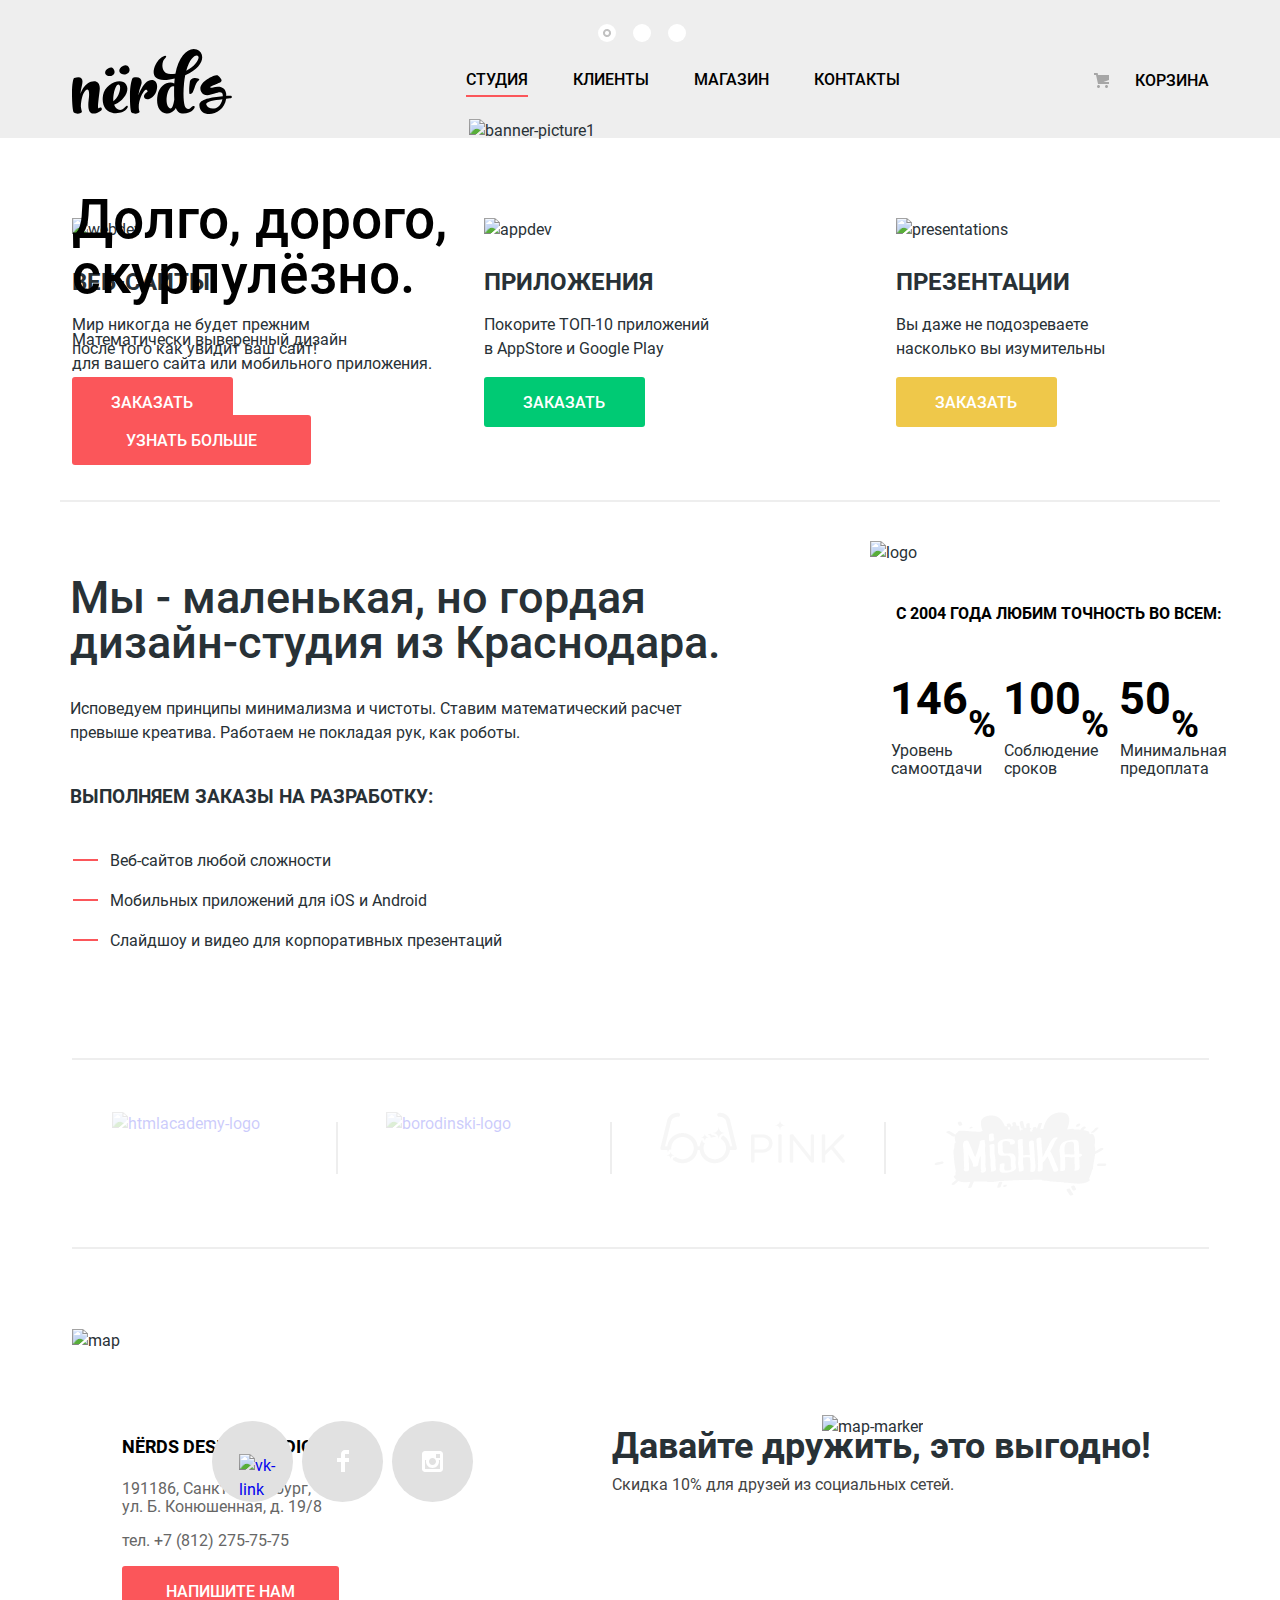
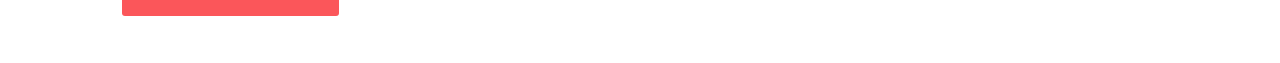
==== index.html @ 00b44a48 "Добавил попап" ====
<!DOCTYPE html>
<html class="page" lang="ru">

<head>
  <meta charset="utf-8">
  <title>HTML Academy: Нёрдс</title>
  <link rel="stylesheet" href="css/normalize.css">
  <link rel="stylesheet" href="css/style.css">


  <link rel="icon" href="favicon.ico">
  <link rel="icon" href="Favicon/32.svg" type="image/svg+xml">
  <link rel="apple-touch-icon" href="Favicon/180.png">
  <link rel="manifest" href="manifest.webmanifest">
</head>

<body class="page-body">

  <header class="main-header">
    <div class="container">
      <nav class="main-navigation">
        <a class="main-header-logo" href="index.html">
          <svg aria-hidden="true" focusable="false" width="160" height="66" viewBox="0 0 160 66"
            xmlns="http://www.w3.org/2000/svg">
            <path fill-rule="evenodd" clip-rule="evenodd"
              d="M48.031 24.783C51.682 28.757 59.647 25.158 57.062 19.861C55.336 16.305 52.75 17.13 50.904 18.041C47.208 19.82 46.509 23.088 48.031 24.783ZM42.105 22.002C44.481 26.868 37.168 30.173 33.813 26.523C32.415 24.968 33.058 21.963 36.449 20.33C38.146 19.494 40.522 18.734 42.105 22.002ZM157.936 50.374C156.715 50.5332 155.442 50.6425 154.221 50.7474L154.179 50.751V50.807C151.764 68.171 127.991 71.038 127.4 57.406C127.131 51.239 138.993 49.456 150.798 48.318C151.007 42.9112 147.233 44.1234 142.648 45.5959C137.829 47.1437 132.115 48.979 129.19 43.717C124.171 34.692 143.822 25.779 145.918 27.615C152.271 33.1766 149.4 34.2063 144.727 35.8824L144.539 35.95C135.049 39.36 138.748 40.057 140.028 39.676C147.597 37.423 154.394 38.636 154.34 47.993C154.955 47.9419 155.557 47.9025 156.154 47.8634L156.154 47.8634C156.807 47.8207 157.452 47.7784 158.097 47.722C160.403 47.507 160.564 50.157 157.936 50.374ZM150.422 51.13C141.298 52.158 133.409 53.566 134.269 56.485C135.985 62.058 147.846 63.303 150.422 51.13ZM117.79 34.23C116.975 39.88 116.996 45.881 117.678 45.918C118.012 45.937 119.982 45.572 120.617 44.411C121.226 43.2934 121.794 41.7543 122.388 40.141L122.388 40.1409L122.388 40.1409L122.388 40.1408L122.388 40.1407L122.388 40.1406L122.388 40.1405C123.586 36.8907 124.895 33.3397 126.883 32.324C129.725 30.873 118.795 27.279 117.79 34.23ZM28.883 62.666C20.964 68.004 14.664 66.825 16.671 51.818C18.121 40.914 15.723 40.297 13.549 42.376C10.704 45.073 8.921 52.099 8.865 58.788C9.12323 60.3951 9.45828 61.9889 9.869 63.564C10.203 65.194 4.962 66.879 1.895 64.575C0.837 63.79 0 55.865 0 45.131C0 36.307 1.171 30.236 2.23 29.956C10.259 27.765 11.542 31.304 9.813 37.937C9.12537 40.5343 8.65871 43.1851 8.418 45.861C10.091 41.197 12.489 37.376 15.221 35.688C22.637 31.024 28.826 33.215 27.655 42.489C25.648 59.069 25.481 61.316 27.265 60.024C29.496 58.45 30.945 61.262 28.883 62.666ZM41.766 65.142C47.176 65.761 52.807 64.074 54.982 60.59C56.821 57.667 55.316 56.655 53.197 59.015C48.737 64.131 44.109 61.826 42.158 56.655L42.66 56.487C52.082 52.721 57.992 42.493 54.257 36.704C49.126 28.723 33.069 35.86 31.061 47.045C29.221 57.386 34.016 64.299 41.766 65.142ZM41.377 53.172C47.232 49.013 49.183 39.852 47.566 37.267C45.838 34.57 42.492 38.784 41.321 49.013C41.21 50.474 41.21 51.878 41.377 53.172ZM77.125 51.051C79.188 50.376 81.494 48.499 83.091 45.992C83.538 45.289 83.914 44.657 84.43 43.012C84.3675 43.2111 84.3915 43.1204 84.4509 42.8953C84.5588 42.4863 84.7839 41.6335 84.82 41.271C84.82 41.215 84.876 40.932 84.932 40.822C86.157 33.965 81.921 30.086 76.065 33.009C72.776 34.638 68.706 40.822 66.253 47.51C66.866 43.912 67.925 40.484 69.096 37.111C71.103 31.154 67.368 28.119 60.956 29.862C59.896 30.143 57.945 37.955 57.945 46.779C57.945 57.513 58.503 63.695 59.562 64.483C62.628 66.843 68.092 65.101 67.535 63.527C67.3189 62.9291 67.1554 62.3284 66.9926 61.7303L66.977 61.673C66.977 61.504 66.977 61.335 66.922 61.167C65.861 54.196 69.933 44.532 73.278 41.946C74.17 41.215 75.396 41.721 75.564 43.632C72.832 44.981 71.94 47.342 71.94 48.353C71.94 51.107 74.727 51.781 77.125 51.051Z" />
            <path fill-rule="evenodd" clip-rule="evenodd"
              d="M113.207 27.161C112.726 29.6539 112.354 32.1666 112.092 34.692C111.033 44.752 111.48 53.688 112.705 57.678C113.431 59.815 116.162 62.624 118.783 59.701C121.626 56.498 124.75 58.352 120.957 62.117C118.617 64.422 114.268 65.995 109.918 65.545C106.795 65.152 104.9 63.13 103.784 60.04C103.34 60.938 102.837 61.725 102.224 62.342C100.105 64.535 97.5389 65.772 94.2499 65.434C87.6129 64.704 83.7119 57.511 85.5509 47.281C87.5029 36.49 96.87 32.556 102.279 35.424C102.391 34.075 102.502 32.725 102.614 31.32C102.641 31.1795 102.655 31.039 102.669 30.8985C102.683 30.758 102.696 30.6175 102.724 30.477C101.079 30.8387 99.424 31.1575 97.7619 31.433C73.7869 35.423 82.0399 15.864 87.8939 10.75C94.53 5.017 95.2539 8.895 93.1909 10.188C89.5109 12.548 87.8939 26.093 98.4319 26.093C100.161 26.093 101.778 25.981 103.394 25.812C106.685 7.49 116.665 -1.391 124.75 1.532C133.726 4.792 132.779 19.067 113.207 27.161ZM102.279 51.554C102.055 48.012 102.055 44.022 102.112 39.918C102.112 39.6576 102.127 39.3974 102.141 39.1449C102.155 38.9068 102.168 38.6754 102.168 38.457C98.8219 36.939 95.5329 42.11 94.6949 49.249C93.7489 57.622 97.483 62.062 99.6029 60.04C101.22 58.409 102.056 53.237 102.279 51.554ZM126.365 8.389C124.581 5.747 118.058 8.951 114.267 22.721C123.802 18.167 127.593 10.299 126.365 8.389Z" />
          </svg>
        </a>
        <ul class="site-navigation">
          <li><a href="index.html" class="active-page">Студия</a></li>
          <li><a href="#.html">Клиенты</a></li>
          <li><a href="catalog.html">Магазин</a></li>
          <li><a href="#.html">Контакты</a></li>
        </ul>
        <div class="user-navigation">
          <a class="basket" href="#.html">Корзина</a>
        </div>
      </nav>
    </div>
  </header>

  <main class="page-title">
    <h1 class="visually-hidden">Cайт студии дизайна nёrds</h1>
    <section class="main-slider-background">
      <div class="container">
        <ul class="main-slider">
          <li class="slide slider-item slide-current">
            <h3>Долго, дорого, <br>
              скурпулёзно.</h3>
            <p>Математически выверенный дизайн<br>
              для вашего сайта или мобильного приложения.</p>
            <button class="btn slider-btn">узнать больше</button>
            <img class="slide-img" src="img/nerds-index-slide1.png" alt="banner-picture1" width="760" height="431">
          </li>
          <li class="slide slider-item">
            <h3>Любим математику <br>
              как никто другой</h3>
            <p>Никакого креатива, только математические формулы<br>
              для расчета идеальных пропорций</p>
            <button class="btn slider-btn">узнать больше</button>
            <img src="img/nerds-index-slide2.png" alt="banner-picture2" width="760" height="431">
          </li>
          <li class="slide slider-item">
            <h3>Только ночь,<br>
              только хардкор</h3>
            <p>Работать днем, как все? Мы против этого.<br>
              Ближе к полуночи работа только начинается.</p>
            <button class="btn slider-btn">узнать больше</button>
            <img src="img/nerds-index-slide3.png" width="760" height="431" alt="banner-picture3">
          </li>
        </ul>
        <div class="slide-switch">
          <button type="button" aria-label="Первый слайд" class="current"></button>
          <button type="button" aria-label="Второй слайд"></button>
          <button type="button" aria-label="Третий слайд"></button>
        </div>

      </div>
    </section>
    <section class="features">
      <div class="container">
        <h2>Что мы умеем делать</h2>
        <ul class="features-list">
          <li class="feature-item">
            <img src="img/illustration-1.jpg" alt="webdev" width="300" height="146">
            <h3>Веб-сайты</h3>
            <p>Мир никогда не будет прежним<br>
              после того как увидит ваш сайт!</p>
            <button class="btn buy1">заказать</button>
          </li>
          <li class="feature-item">
            <img src="img/illustration-2.jpg" alt="appdev" width="300" height="146">
            <h3>Приложения</h3>
            <p>Покорите ТОП-10 приложений<br>
              в AppStore и Google Play</p>
            <button class="btn buy2">заказать</button>
          </li>
          <li class="feature-item">
            <img src="img/illustration-3.jpg" alt="presentations" width="300" height="146">
            <h3>Презентации</h3>
            <p>Вы даже не подозреваете<br>
              насколько вы изумительны</p>
            <button class="btn buy3">заказать</button>
          </li>
        </ul>
      </div>
    </section>
    <section class="seo-block">
      <div class="container">
        <section class="about-company">
          <h2 class="self-presentation">Кто мы</h2>
          <p class="self-presentation-header">Мы - маленькая, но гордая<br>
            дизайн-студия из Краснодара.</p>
          <p class="self-presentation-item">Исповедуем принципы минимализма и чистоты. Ставим математический расчет<br>
            превыше креатива. Работаем не покладая рук, как роботы.</p>
          <h3 class="seo-title">выполняем заказы на разработку:</h3>
          <ul class="competitions-list">
            <li class="competition-item">
              <p>Веб-сайтов любой сложности</p>
            </li>
            <li class="competition-item">
              <p>Мобильных приложений для iOS и Android</p>
            </li>
            <li class="competition-item">
              <p>Слайдшоу и видео для корпоративных презентаций</p>
            </li>
          </ul>
        </section>
        <section class="competitions-table">
          <img src="img/nerds-illustration.png" alt="logo" width="360" height="208">
          <table class="terms">
            <caption>с 2004 года любим точность во всем:</caption>
            <tr class="col">
              <th class="row1"><span>146</span><sup>%</sup></th>
              <th class="row1"><span>100</span><sup>%</sup></th>
              <th class="row1"><span>50</span><sup>%</sup></th>
            </tr>
            <tr class="col">
              <td class="row2">Уровень самоотдачи</td>
              <td class="row2">Соблюдение сроков</td>
              <td class="row2">Минимальная предоплата</td>
            </tr>
          </table>
        </section>
      </div>
    </section>
    <section>
      <div class="container">
        <ul class="brands-list">
          <li class="brand-item"><a href="#"><img src="img/html-logo.png" width="199" height="68"
                alt="htmlacademy-logo"></a></li>
          <li class="brand-item"><a href="#"><img src="img/logo-borodinski.png" width="209" height="90"
                alt="borodinski-logo"></a></li>
          <li class="brand-item"><a href="#"><img src="img/logo-pink.png" width="185" height="52" alt="pink-logo"></a>
          </li>
          <li class="brand-item"><a href="#"><img src="img/logo-mishka.png" width="173" height="84"
                alt="mishka-logo"></a></li>
        </ul>
      </div>
    </section>
    <section class="contacts">
      <div class="container">
        <div class="map-wrapper">
          <img src="img/map.png" alt="map" width="1440" height="416">
        </div>
        <div class="contacts-block">
          <h3>Nёrds design studio</h3>
          <p>191186, Санкт-Петербург,<br>
            ул. Б. Конюшенная, д. 19/8</p>
          <p>тел.<a class="contacts-phone" href="tel:+78122757575"></a> +7 (812) 275-75-75</p>
          <button class="btn btn-map">напишите нам</button>
        </div>
        <div class="map-point">
          <img src="img/map-marker.png" alt="map-marker" width="231" height="190">
        </div>
        <div class="js-map" iframe="#"></div>
      </div>
    </section>
  </main>
  <footer class="main-footer">
    <div class="container">
      <div class="footer-wrapper">
        <ul class="footer-social">
          <li class="social-vk"><a href="#" aria-label="Вконтакте"><img class="vk" aria-hidden="true" focusable="false"
                src="/img/vk-icon.svg" alt="vk-link"></a></li>
          <li class="social-fb"><a href="#" aria-label="Facebook"><img class="fb" aria-hidden="true" focusable="false"
                src="/img/fb-icon.svg" alt="facebook-link"></a></li>
          <li class="social-inst"><a href="#" aria-label="Instagram"><img class="inst" aria-hidden="true"
                focusable="false" src="/img/inst-icon.svg" alt="instagram-link"></a></li>
        </ul>
        <div class="footer-title">
          <p class="head">Давайте дружить, это выгодно!</p>
          <p class="subtitle">Скидка 10% для друзей из социальных сетей.</p>
        </div>
      </div>
    </div>
  </footer>
  <section class="pop-up modal">
    <h3>Напишите нам</h3>
    <form class="popup-form" action="https://echo.htmlacademy.ru/" method="post">
      <p class="popup-name">
        <label for="name">Ваше имя:</label>
        <input type="text" id="name" name="name" placeholder="Имя Фамилия">
      </p>
      <p class="popup-email">
        <label for="email">Ваш email:</label>
        <input id="email" type="email" name="email" placeholder="email@example.com">
      </p>
      <p class="popup-message">
        <label for="message">Текст письма:</label>
        <input type="text" id="message" name="customer-message" placeholder="В свободной форме">
      </p>
      <button class="btn popup-button">отправить</button>
    </form>
    <button class="modal-close" type="button" aria-label="Закрыть"></button>
  </section>
<script src="/popup.js"></script>
</body>

</html>
---- css/style.css ----
/* Fonts */

@font-face {
  font-family: "Roboto";
  src: local("Roboto"),
       url("../fonts/roboto.woff2") format("woff2"),
       url("../fonts/roboto.woff") format("woff");
  font-weight: 400;
  font-style: normal;
}
@font-face {
  font-family: "Roboto";
  src: local("Roboto"),
       url("../fonts/robotomedium.woff2") format("woff2"),
       url("../fonts/robotomedium.woff2") format("woff");
  font-weight: 500;
  font-style: normal;
}
@font-face {
  font-family: "Roboto";
  src: local("Roboto"),
       url("../fonts/robotobold.woff2") format("woff2"),
       url("../fonts/robotobold.woff") format("woff");
  font-weight: 700;
  font-style: normal;
}
/* Variables */

:root {
 /* Main navigation */
  --basic-black: #000000;
  --basket-gray: #A6A6A6;
  --header-gray: #EEEEEE;
  --basic-white: #FFFFFF;
  --font-black: #283136;

/* Filter */
--range-center: #ABABAB;
--filter-buttons: #4D4D4D;
--up-push: #231F20;
--up-down: #A6A6A6;
--checkbox-gray: #C4C4C4;


  /* Body */
  --background-gray: #888888;
  --map-gray: #666666;

  /* Footer */
--ten-percent: #444444;



/* Buttons */
--button-red: #FB565A;
--focus-red: #E74246;
--push-red: #D7373B;
--button-green: #00CA74;
--focus-green: #00BC6C;
--push-green: #00AA62;
--button-yellow: #EFC84A;
--focus-yellow: #EAB534;
--push-yellow: #E5A722;
--social-button: #E1E1E1;
--border-frame: #D7DCDE;
--focus-gray: #DFDFDF;
--push-gray: #D5D5D5;
--active-border: #DBDBDB;
--border-gray: #B4B9BB;
}

html {
  box-sizing: border-box;
}

*,
*::after,
*::before {
  box-sizing: inherit;
  /* outline: 1px solid gray; */
}

/* Global */
.page {
  height: 100%;
}

body {
  min-width: 1160px;
  margin: 0;
  padding: 0;
  font-family: "Roboto", Arial, sans-serif;
  font-size: 16px;
  line-height: 24px;
  font-weight: 400;
  color: var(--font-black);
  background-color: var(--basic-white);
  min-height: 100%;
  display: grid;
  grid-template-rows: min-content 1fr min-content;
  align-content: start;
}

a {
  text-decoration: none;
}

img {
  max-width: 100%;
  height: auto;
}
main {
  background-color: var(--basic-white);
}

.btn {
  font-family: "Roboto", Arial, sans-serif;
  font-weight: 500;
  font-size: 16px;
  line-height: 18px;
  display: inline-block;
  text-align: center;
  color: var(--basic-white);
  vertical-align: middle;
  text-transform: uppercase;
  border: none;
  padding-top: 17px;
  padding-bottom: 15px;
  border-radius: 3px;
}

.hidden {
  display: none;
}

.visually-hidden {
    position: absolute;
    width: 1px;
    height: 1px;
    margin: -1px;
    border: 0;
    padding: 0;
    white-space: nowrap;
    clip-path: inset(100%);
    clip: rect(0 0 0 0);
    overflow: hidden;
}
/* grid */

.product-sort-container {
  display: grid;
  grid-template-columns: 260px 1fr;
  align-content: start;
}

.product-catalog {
  margin-left: 141px;
}

.page-headline {
  background-color: var(--basic-gray);
  margin-bottom: 55px;
}

.page-headline h1 {
  font-family: "Roboto", Arial, sans-serif;
  font-weight: 500;
  font-size: 55px;
  line-height: 55px;
  color: var(--basic-black);
  text-align: center;
  margin: 0;
  padding-bottom: 108px;
  padding-top: 85px;
}


/* Header */
.main-header {
  font-family: "Roboto", Arial, sans-serif;
  font-weight: 500;
  font-size: 16px;
  line-height: 30px;
  text-transform: uppercase;
  color: var(--basic-black);
  background-color: var(--header-gray);
}



/* Container */
.container {
  width: 1157px;
  margin: 0 auto;
  padding: 0 10px;
}


/* Main navigation */

.main-navigation {
  display: flex;
  flex-direction: row;
  align-items: center;
  justify-content: space-between;
  margin-top: 48px;
}

.main-navigation-wrapper {
  width: 100%;
  background-color: var(--header-gray);
}

.main-header-logo {
  width: 160px;
  height: 66px;
}

.site-navigation {
  display: flex;
  flex-wrap: wrap;
  justify-content: space-between;
  list-style: none;
}

.site-navigation a,
.user-navigation a {
  color: var(--basic-black);
  display: block;
  margin-left: 45px;
}

/* User-navigation */

.user-navigation .basket {
  position: relative;
  padding-left: 40px;
}

.basket::before {
    content: "";
    position: absolute;
    right: 100px;
    top: 7px;
    width: 15px;
    height: 15px;
    background-image: url("../img/cart-icon.svg");
    background-repeat: no-repeat;
    background-position: 0 0;
}
/* Buttons */

.main-header-logo svg:active {
  fill: var(--up-down);
}

.basket,
.site-navigation a {
  color: var(--basic-black);
}

.basket:hover,
.site-navigation a:hover,
.basket:focus,
.site-navigation a:focus {
  color: var(--button-red);

}
.basket:active,
.site-navigation a:active {
  color: var(--basic-black);
  opacity: 0.3;
}

.active-page {
  border-bottom: 2px solid var(--button-red);
}

.page-title h1{
  display: none;
}

.page-headline {
  font-family: "Roboto", Arial, sans-serif;
  font-weight: 500;
  font-size: 55px;
  line-height: 55px;
  color: var(--basic-black);
  background-color: var(--header-gray);
}

/* Filter */

.range-form {
  margin: 0;
  padding: 0;
  border: none;
  width: 260px;
  margin-bottom: 54px;
}

.range-filter {
  width: 260px;
  margin-top: 49px;
}

.filter-item legend {
  font-size: 18px;
  line-height: 24px;
  text-transform: uppercase;
  font-weight: 700;
}

.range-controls {
  position: relative;
  height: 80px;
  margin-bottom: 15px;
  padding-top: 39px;
  padding-right: 20px;
  padding-left: 20px;
  background-color: #f1f1f1;
  border-radius: 5px;
}

.range-controls .scale {
  height: 2px;
  background: #d7dcde;
}

.range-controls .bar {
  width: 70%;
  height: 2px;
  background: #00ca74;
}

.range-controls .toggle {
  position: absolute;
  top: 31px;
  left: 0;
  width: 4px;
  height: 4px;
  padding: 0;
  border: 8px solid var(--basic-white);
  background-color: var(--range-center);
  border-radius: 50%;
  box-shadow: 0 2px 1px 0 #cfcfcf;
  cursor: pointer;
  box-sizing: content-box;
}

.range-controls .toggle-min {
  left: 18px;
}

.range-controls .toggle-max {
  left: 160px;
}

.price-controls {
  display: flex;
  justify-content: space-between;
}


.price-controls label {
  text-transform: uppercase;
  font-family: "Roboto", "Arial", sans-serif;
  font-size: 16px;
}

.price-controls input {
  width: 80px;
  height: 38px;
  padding: 10px;
  margin-left: 10px;
  text-align: center;
  color: #283136;
  border: none;
  border-radius: 5px;
  background: #f1f1f1;

  font-family: inherit;
  font-size: inherit;
}



.range-radio > .filter-title {
  margin-bottom: 13px;
}
.range-checkbox > .filter-title {
  margin-bottom: 13px;
}


.filter-title {
  font-family: "Roboto", Arial, sans-serif;
  font-weight: 700;
  font-size: 18px;
  line-height: 30px;
  text-transform: uppercase;
  margin-top: 0;
}

.sort-filter .filter-title {
  margin-bottom: 48px;
}

.sort-filter {
  display: flex;
  justify-content: space-between;
  margin-bottom: 48px;
}


.range-checkbox {
  border: none;
  margin-bottom: 48px;
}

.range-radio {
  border: none;
  margin-bottom: 43px;
}

.filter-option {
  font-size: 16px;
  line-height: 19px;
  margin-bottom: 19px;
  padding-left: 35px;
  list-style: none;
}
.filter-option:last-child {
  margin-bottom: 0px;
}

.range-radio .filter-option:last-child {
  margin-bottom: 0;
}

.filter-option label {
  position: relative;
  display: block;
  cursor: pointer;
  user-select: none;
}

.filter-input-radio + label::before {
  position: absolute;
  content: "";
  width: 25px;
  height: 25px;
  border: 4px solid var(--filter-buttons);
  opacity: 0.4;
  border-radius: 50%;
  top: -3px;
  left: -36px;
}

.filter-input-radio:checked + label::after {
  content: "";
  position: absolute;
  top: 5px;
  left: -28px;
  border-radius: 50%;
  width: 9px;
  height: 9px;
  background-color: var(--filter-buttons);
  opacity: 0.4;
}


.filter-input-checkbox + label::before {
  content: "";
  position: absolute;
  left: -36px;
  top: -3px;
  top: 0;
  width: 23px;
  height: 23px;
  border: 2px solid var(--filter-buttons);
  opacity: 0.3;
  border-radius: 15%;

}

.filter-input-checkbox:checked + label::after {
  content: "";
  position: absolute;
  top: 2px;
  left: -32px;
  width: 21px;
  height: 17px;
  background-image: url("/img/check-v.svg");
  background-repeat: no-repeat;
  background-position: 0 0;
  opacity: 0.3;
}

.radio-button label:hover {
	color: var(--filter-buttons);
}
.radio-button label:disabled {
	filter: grayscale(100%);
}
.filter-button {
  font-family: "Roboto", Arial, sans-serif;
  font-weight: 500;
  font-size: 16px;
  line-height: 18px;
  text-transform: uppercase;
  color: var(--basic-black);
  background-color: var(--header-gray);
  padding: 17px 89px 15px 88px;
}
.filter-button:hover {
  background-color: var(--focus-gray);
}
.filter-button:disabled {
  filter: grayscale(100%);
}

.position-filters {
  display: flex;
  justify-content: flex-start;
  flex-wrap: wrap;
  margin: 0;
  margin-bottom: 40px;
  list-style: none;
}
.position-filters li {
  position: relative;
  margin-right: 25px;
}

.position-item:nth-child(3) {
  margin-right: 47px;
}

.position-item:nth-child(4) {
  margin-right: 18px;
}

.position-filters li:last-child {
  margin-right: 0;
}

.position-item {
  font-family: "Roboto", Arial, sans-serif;
  font-weight: 400;
  font-size: 14px;
  line-height: 18px;
  text-transform: uppercase;
  color: var(--basic-black);
}

.position-item a {
  text-transform: uppercase;
  color: var(--basic-black);
  opacity: 0.3;
}

.position-item a:hover {
  color: var(--basic-black);
  opacity: 0.6;
}
.position-item a:focus,
.position-item a:active {
  color: var(--basic-black);
  opacity: 1;
}

/* Slider */
.main-slider-background {
  background-color: var(--header-gray);
}
.main-slider-background .container {
  position: relative;
}

.main-slider {
  background-color: var(--header-gray);
  position: relative;
  list-style: none;
  margin:0;
  padding: 0;
}
.slide {
  display: none;
}

.slide-current {
  display: block;
}

.slide h3 {
  font-family: "Roboto", Arial, sans-serif;
  font-weight: 500;
  font-size: 55px;
  line-height: 55px;
  color: var(--basic-black);
  margin: 0;
  padding: 0;
  position: absolute;
  top: 78px;
}

.slide p {
  font-family: "Roboto", Arial, sans-serif;
  font-weight: 400;
  font-size: 16px;
  line-height: 24px;
  color: var(--font-black);
  position:absolute;
  top: 214px;
  margin: 0;
  padding: 0;
}

.slide img {
  transform: translateX(397px) translateY(5px);
}

.slide-switch {
  position: absolute;
  content: "";
  bottom: 96px;
  right: 533px;
  display: flex;
  width: 88px;
  justify-content: space-between;
}

.slide-switch button {
  padding: 0;
  width: 18px;
  height: 18px;
  background-color: var(--basic-white);
  border-radius: 50%;
  cursor: pointer;
  border: none;
}

.slide-switch .current {
  background-image: url("/img/button-bullet.png");
  background-position: 5px 5px;
  background-repeat: no-repeat;
}


.slider-btn {
  background-color: var(--button-red);
  color: var(--basic-white);
  position: absolute;
  top: 301px;
  padding-left: 54px;
  padding-right: 54px;

}

.slider-btn:hover {
  background-color: var(--push-red);
}

.slider-btn:active {
  background-color: var(--push-red);
}





/* What we can */

section h2 {
  display: none;
}

.features-list {
  display: grid;
  grid-template-columns: 1fr 1fr 1fr;
  margin: 0;
  margin-top: 80px;
  padding: 0;
  column-gap: 100px;
  list-style: none;
}

.feature-item h3 {
  font-family: "Roboto", Arial, sans-serif;
  font-weight: 700;
  font-size: 24px;
  line-height: 30px;
  color: var("--basic-black");
  text-transform: uppercase;
  margin-top: 25px;
  margin-bottom: 16px;
}
.feature-item p {
  font-family: "Roboto", Arial, sans-serif;
  font-weight: 400;
  font-size: 16px;
  line-height: 24px;
  color: var(--font-black);
}
.feature-item > .btn {
  padding-left: 39px;
  padding-right: 40px;
}

.buy1 {
  background-color: var(--button-red);
  color: var(--basic-white);
}

.buy1:hover {
  background-color: var(--focus-red);
}
.buy1:focus {
  background-color: var(--push-red);
}
.buy2 {
  background-color: var(--button-green);
  color: var(--basic-white);
}
.buy2:hover {
  background-color: var(--focus-green);
}
.buy2:active {
  background-color: var(--push-green);
}
.buy3 {
  background-color: var(--button-yellow);
  color: var(--basic-white);
}
.buy3:hover {
  background-color: var(--focus-yellow);
}
.buy3:active {
  background-color: var(--push-yellow);
}

/* Self presentation */
.seo-block .container {
  position: relative;
  display: grid;
  grid-template-columns: 1fr 1fr;
  width: 1160px;
  margin-top: 73px;
  margin-bottom: 73px;
  border-top: 2px solid var(--header-gray);

}
.about-company {
  font-family: "Roboto", Arial, sans-serif;
  font-weight: 700;
  font-size: 16px;
  line-height: 24px;
  color: var(--font-black);
  margin-right: 149px;
  width: 651px;
}
.self-presentation {
  display: none;
}
.self-presentation-header {
  font-family: "Roboto", Arial, sans-serif;
  font-weight: 500;
  font-size: 45px;
  line-height: 45px;
  color: var(--font-black);
  margin-top: 73px;
  margin-bottom: 32px;
}

.seo-title {
  text-transform: uppercase;
  margin-bottom: 40px;;
}
.competitions-list {
  list-style: none;
  position: relative;
  height: 120px;
}

.self-presentation-item,
.competition-item {
  font-family: "Roboto", Arial, sans-serif;
  font-weight: 400;
  font-size: 16px;
  line-height: 24px;
  color: var(--font-black);
}

.self-presentation-item {
  margin-bottom: 40px;
}
.competitions-list li {
  position: relative;
}

.competition-item p::before {
  content: "";
  position: absolute;
  width: 25px;
  height: 2px;
  background-color: var(--button-red);
  left: -37px;
  bottom: 12px;
}

/* table */
.competitions-table {
margin-top: 39px;

}
.terms caption {
  font-family: "Roboto", Arial, sans-serif;
  font-weight: 700;
  font-size: 16px;
  font-weight: 24px;
  color: var(--basic-black);
  padding-top: 37px;
  padding-bottom: 31px;
}

.terms {
  font-family: "Roboto", Arial, sans-serif;
  font-weight: 700;
  color: var(--basic-black);
  border-spacing: 20px 10px;
}

.col {
  margin-bottom: 11px;
}
.terms caption {
  text-transform: uppercase;
  font-size: 16px;
  line-height: 24px;
}

.row1 {
  font-size: 45px;
  line-height: 64px;
  margin-right: 20px;
  padding: 0;
  position: relative;
  text-align: left;
}

.row1 sup {
  position: absolute;
  content: "";
  top: 25px;
}

.row2 {
  font-family: "Roboto", Arial, sans-serif;
  font-weight: 400;
  font-size: 16px;
  line-height: 18px;
  color: var(--font-black);

}
/* Brands slider */
.brands-list {
  border-top: 2px solid var(--header-gray);
}

.brands-list li {
  margin-top: 52px;
  position: relative;
}

.brand-item a {
  opacity: 0.2;
}

.brand-item:not(:last-child)::after {
  content: "";
  position: absolute;
  width: 2px;
  height: 52px;
  right: 48px;
  top: 10px;
  background-color: var(--header-gray);

}
.brands-list {
  display: grid;
  grid-template-columns: 1fr 1fr 1fr 1fr;
  list-style: none;
  padding-bottom: 44px;
  border-bottom: 2px solid var(--header-gray);
}

.brand-item a:hover {
  opacity: 2;
}
.brand-item a:focus {
  opacity: 0.2;
}

/* Products */
.product-list {
  width: 760px;
  display: flex;
  flex-wrap: wrap;
  padding: 0;
  margin: 0;
  margin-bottom: 32px;
  list-style: none;
}
.product-item {
  width: 359px;
  height: 578px;
  top: -40px;
  margin-right: 40px;
  margin-bottom: 64px;
  padding-top: 40px;
  position: relative;
}

.product-list li::before {
  position: absolute;
  content: "";
  width: 360px;
  height: 40px;
  top: 0;
  background-image: url("/img/browser.png");
  background-position: 0 0;
  background-repeat: no-repeat;
  opacity: 0.12;
}

.product-list li:hover::before {
  opacity: 1;
}

.product-item:nth-child(2n) {
  margin-right: 0;
}

.template-info {
  position: absolute;
  content: "";
  background-color: var(--header-gray);
  top: 388px;
  width: 360px;
  height: 231px;
  opacity: 0;
}

.product-list li:hover {
  box-shadow: 0 30px 50px rgba(0, 0, 0, 0.7);
}


.product-list li:hover .template-info {
  opacity: 1;
}

.product-item h3 {
  display:none
}
.item-name {
  font-family: "Roboto", Arial, sans-serif;
  font-weight: 700;
  font-size: 18px;
  line-height: 30px;
  margin-top: 26px;
  margin-bottom: 12px;
  text-transform: uppercase;
  text-align: center;
  color: var(--font-black);
}

.item-name:hover {
  color: var(--button-red);
}

.item-name:active {
  color: var(--basic-black);
  opacity: 0.3;
}

.item-desc {
  font-family: "Roboto", Arial, sans-serif;
  font-weight: 400;
  font-size: 16px;
  line-height: 18px;
  text-align: center;
  margin: 0;
  margin-left: 52px;
  width: 255px;
  color: var(--map-gray);
}

.template-btn {
  font-family: "Roboto", Arial, sans-serif;
  font-weight: 500;
  font-size: 18px;
  line-height: 30px;
  padding: 17px 72px 15px 72px;
  margin-top: 32px;
  margin-left: 80px;
  text-align: center;
  color: var(--basic-white);
  background-color: var(--button-red);
}

.template-btn:hover {
  background-color: var(--focus-red);
}
.template-btn:hover {
  background-color: var(--focus-red);
}
.template-btn:active {
  background-color: var(--push-red);
  opacity: 0.3;
}

/* Pagination */
.page-pagination {
  list-style: none;
  padding: 0;
  margin: 0;
  display: flex;
  flex-wrap: wrap;
}

.pagination-item {
  margin-right: 11px;
}

.pagination-item a{
  font-family: "Roboto", Arial, sans-serif;
  font-weight: 500;
  font-size: 16px;
  line-height: 18px;
  color: var(--basic-black);
  background-color: var(--header-gray);
  display: block;
  padding: 17px 20px 15px 20px;
}
.pagination-item a:hover{
  background-color: var(--focus-gray);
}
.pagination-item a:active{
  background-color: var(--basic-white);
  padding: 14px 17px 12px 17px;
  border: 3px solid var(--active-border);
}
.pagination-item a:focus{
  background-color: var(--push-gray);
}

.pagination-item .next-btn{
  font-family: "Roboto", Arial, sans-serif;
  font-weight: 500;
  font-size: 16px;
  line-height: 18px;
  color: var(--basic-black);
  background-color: var(--header-gray);
  text-transform: uppercase;
}

.page-pagination .next-btn {
  padding: 17px 77px 15px 78px;
}

.next-btn:hover{
  background-color: var(--focus-gray);
}

.next-btn:focus{
  background-color: var(--push-gray);
}

.next-btn:active{
  background-color: var(--basic-white);
  padding: 14px 74px 12px 75px;
  border: 3px solid var(--active-border);
}

/* Map */
.contacts {
  margin-top: 80px;
  position: relative;
}

.contacts-block {
  position: absolute;
  content: "";
  top: 54px;

  background-color: var(--basic-white);
  padding: 49px 50px 47px 50px;
  margin: 0;
}

.contacts-block h3 {
  font-family: "Roboto", Arial, sans-serif;
  font-weight: 700;
  font-size: 18px;
  line-height: 30px;
  text-transform: uppercase;
  color: var(--basic-black);
  margin-top: 0;
}
.contacts-block p {
  font-family: "Roboto", Arial, sans-serif;
  font-weight: 400;
  font-size: 16px;
  line-height: 18px;
  color: var(--map-gray);
}
.btn-map {
  background-color: var(--button-red);
  color: var(--basic-white);
  padding-left: 44px;
  padding-right: 44px;
}
.map-point {
  position: absolute;
  content: "";
  left: 822px;
  top: 86px;
  width: 231px;
  height: 190px;
}
.btn-map:hover {
  background-color: var(--focus-red);
}
.btn-map:active {
  background-color: var(--push-red);
}
/* Footer */

.main-footer {
  height: 217px;
  margin:0;
}

.footer-wrapper {
display: grid;
grid-template-columns: 1fr 900px;
position: relative;
}

.main-footer .head {
  font-family: "Roboto", Arial, sans-serif;
  font-weight: 700;
  font-size: 36px;
  line-height: 36px;
  color: var(--basic-gray);
  margin-bottom:10px;
  margin-top: 75px;
}

.main-footer .subtitle {
  font-family: "Roboto", Arial, sans-serif;
  font-weight: 400;
  font-size: 16px;
  line-height: 22px;
  color: var(--ten-percent);
  margin: 0;
  padding: 0;
}

.footer-social {
  display: grid;
  grid-template-columns: 1fr 1fr 1fr;
  list-style: none;
  margin: 0;
  padding: 0;
}

.footer-social {
  margin-left: 140px;
}

.footer-social li:first-child  {
  margin-left: 0;
}

.social-vk,
.social-fb,
.social-inst {
  position: relative;
  margin-top: 68px;
  margin-left: 9px;
  width: 81px;
  height: 81px;
  border-radius: 50%;
  background-color: var(--social-button);
}

.social-vk a {
  position: absolute;
  top: 33px;
  left: 27px;
}

.social-fb a {
  position: absolute;
  top: 29px;
  left: 35px;
}

.social-inst a {
  position: absolute;
  top: 30px;
  left: 30px;
}

.social-vk:hover {
  background-color: var(--focus-red);
}

.social-vk:active .vk {
  background-color: var(--push-red);
  box-shadow: inset 0px 3px 0px rgba(0, 1, 1, 0.1);
  opacity: 0.3;
}


.social-fb:hover {
  background-color: var(--focus-red);
}

.social-fb:active .fb {
  background-color: var(--push-red);
  box-shadow: inset 0px 3px 0px rgba(0, 1, 1, 0.1);
  opacity: 0.3;
}


.social-inst:hover {
  background-color: var(--focus-red);
}

.social-inst:active .inst {
  background-color: var(--push-red);
  box-shadow: inset 0px 3px 0px rgba(0, 1, 1, 0.1);
  opacity: 0.3;
}

.footer-title {
  margin-left: 139px;
}

/* Pop-up */

.modal {
  position: fixed;
  top: 0;
  right: 0;
  bottom: 0;
  left: 0;
  margin: auto;
  color: var(--basic-black);
  background-color: var(--basic-white);
  box-sizing: padding-box;
  display: none;
}

.popup-login {
  top: 1769px;
  bottom: auto;
  width: 761px;
}

.pop-up {
  width: 960px;
  height: 590px;
  padding: 63px 99px 84px 100px;
  box-sizing: padding-box;
  box-shadow: 0 30px 50px rgba(0, 0, 0, 0.7);
}

.popup-show {
  display: block;
  animation: bounce 0.6s;
}

.popup-error {
  animation: shake 0.6s;
}

.pop-up h3 {
  margin: 0;
  margin-bottom: 37px;
  font-size: 45px;
  line-height: 53px;
}

.popup-form label {
  font-family: "Roboto", Arial, sans-serif;
  display: block;
  font-weight: 700;
  font-size: 16px;
  line-height: 18px;
  margin: 0;
  margin-bottom: 9px;
}

.popup-form p:not(:last-child) {
  margin: 0;
  margin-right: 40px;
  margin-bottom: 34px;
}

.popup-name input,
.popup-email input {
  box-sizing: border-box;
  width: 360px;
  padding: 16px 14px 16px 16px;
  font: inherit;
  color: var(--ten-percent);
  border: 2px solid var(--border-frame);
}

.popup-message input {
  box-sizing: border-box;
  width: 760px;
  padding: 16px 414px 84px 16px;
  font: inherit;
  color: var(--ten-percent);
  border: 2px solid var(--border-frame);
}

.popup-form {
  display: flex;
  flex-wrap: wrap;
  position: relative;
}

.popup-name {
  position: absolute;
  content: "";
  top:0;
  left: 0;
}

.popup-email {
  position: absolute;
  content: "";
  top: 0;
  left: 400px;
}

.popup-message {
  position: absolute;
  content: "";
  top: 111px;
  left:0;
  right: 0;
}

.popup-button {
  position: absolute;
  content: "";
  top: 310px;
  padding: 17px 83px 15px 83px;
  background-color: var(--button-red);
  color: var(--basic-white);
}

.modal-close {
  position: absolute;
  bottom: 491px;
  left: 849px;
  width: 22px;
  height: 22px;
  background-color: transparent;
  border: 0;
  cursor: pointer;
}


.modal-close::after {
  content: "";
  position: absolute;
  top: 10px;
  left: 2px;
  width: 21px;
  height: 21px;
  background-image: url("/img/close-cross.png");
  background-repeat: no-repeat;
  border: 0;
  cursor: pointer;
  opacity: 0.3;
  border: none;
}

.modal-close:focus {
  border: none;
  opacity: 1;
}

.popup-button:hover {
  background-color: var(--focus-red);
  border: none;
}
.popup-button:focus {
  background-color: var(--push-red);
  border: none;
}

.popup-form input:hover {
  border-color: var(--border-gray);
}

.popup-form input:focus {
  border-color: var(--basic-black);
}

.popup-form input:invalid {
  border-color: var(--focus-red);
  -webkit-input-placeholder: var(--focus-red);
  -moz-placeholder: var(--focus-red);
}

/* Animations */

@keyframes bounce {
  0% {
    transform: translateY(-2000px);
  }

  70% {
    transform: translateY(30px);
  }

  90% {
    transform: translateY(-10px);
  }

  100% {
    transform: translateY(0);
  }
}
@keyframes shake {
  0%,
  100% {
    transform: translateX(0);
  }

  10%,
  30%,
  50%,
  70%,
  90% {
    transform: translateX(-10px);
  }

  20%,
  40%,
  60%,
  80% {
    transform: translateX(10px);
  }
}
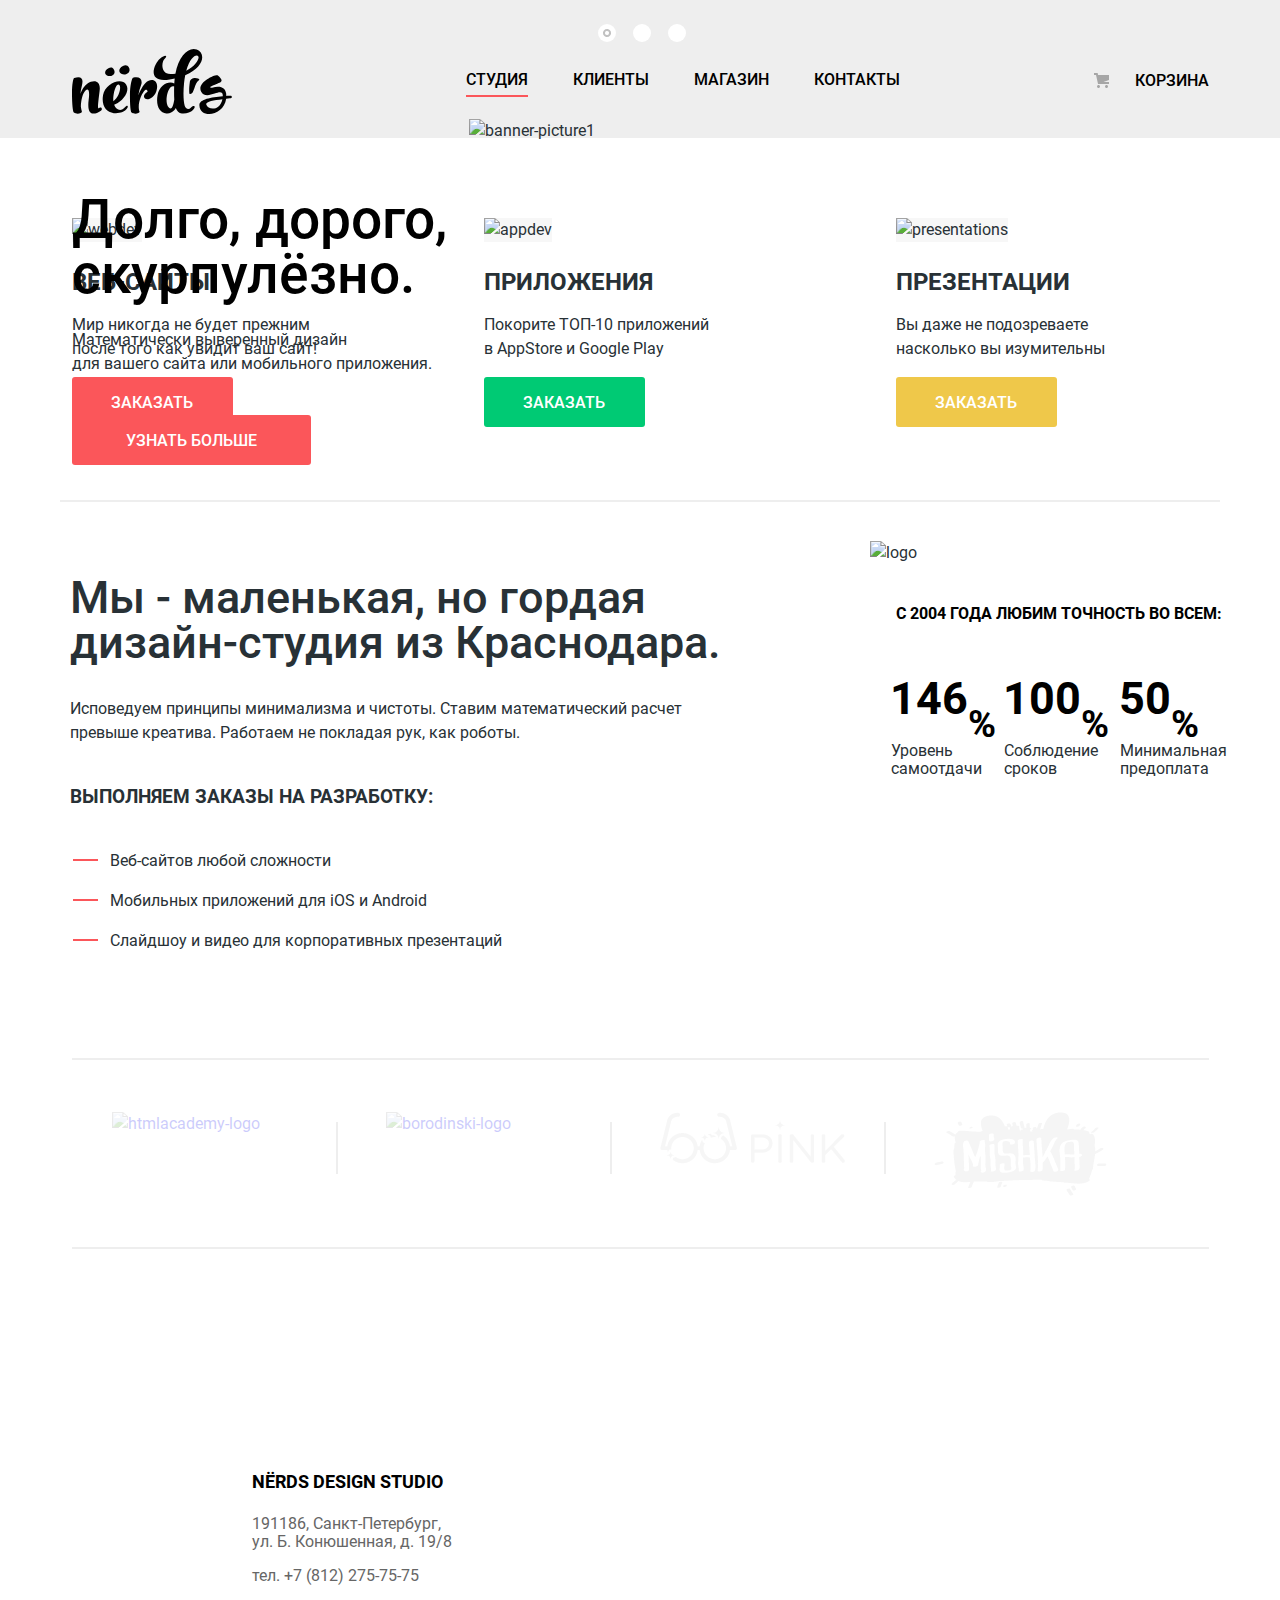
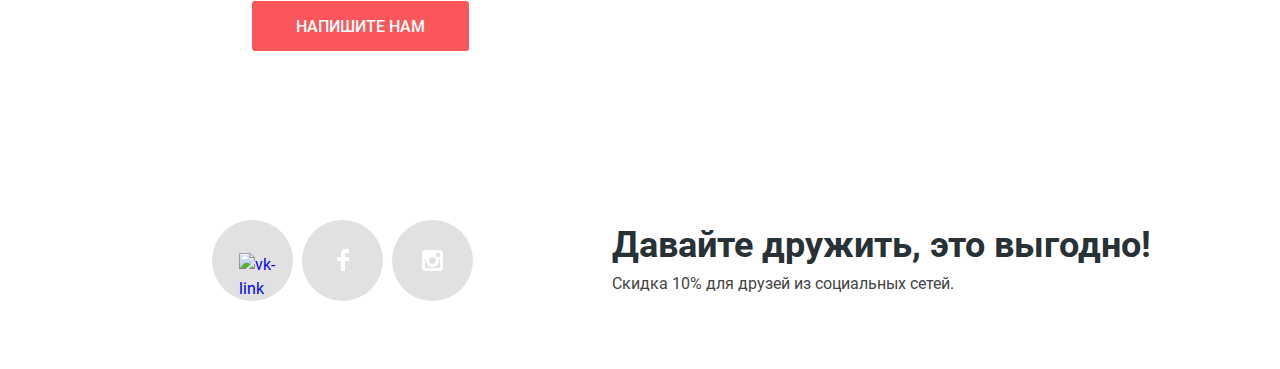
==== commit 7e89450e: "убрал маркер" ====
--- a/index.html
+++ b/index.html
@@ -59,7 +59,7 @@
               как никто другой</h3>
             <p>Никакого креатива, только математические формулы<br>
               для расчета идеальных пропорций</p>
-            <button class="btn slider-btn">узнать больше</button>
+            <button class="btn slider-btn" aria-label="">узнать больше</button>
             <img src="img/nerds-index-slide2.png" alt="banner-picture2" width="760" height="431">
           </li>
           <li class="slide slider-item">
@@ -72,33 +72,33 @@
           </li>
         </ul>
         <div class="slide-switch">
-          <button type="button" aria-label="Первый слайд" class="current"></button>
-          <button type="button" aria-label="Второй слайд"></button>
-          <button type="button" aria-label="Третий слайд"></button>
+          <button type="button" aria-label="Первый слайд" class="slider-button current"></button>
+          <button type="button" aria-label="Второй слайд" class="slider-button"></button>
+          <button type="button" aria-label="Третий слайд" class="slider-button"></button>
         </div>
 
       </div>
     </section>
     <section class="features">
       <div class="container">
-        <h2>Что мы умеем делать</h2>
+        <h2 class="visually-hidden">Что мы умеем делать</h2>
         <ul class="features-list">
           <li class="feature-item">
-            <img src="img/illustration-1.jpg" alt="webdev" width="300" height="146">
+            <img class="feature-image" src="img/illustration-1.jpg" alt="webdev" width="300" height="146">
             <h3>Веб-сайты</h3>
             <p>Мир никогда не будет прежним<br>
               после того как увидит ваш сайт!</p>
             <button class="btn buy1">заказать</button>
           </li>
           <li class="feature-item">
-            <img src="img/illustration-2.jpg" alt="appdev" width="300" height="146">
+            <img class="feature-image" src="img/illustration-2.jpg" alt="appdev" width="300" height="146">
             <h3>Приложения</h3>
             <p>Покорите ТОП-10 приложений<br>
               в AppStore и Google Play</p>
             <button class="btn buy2">заказать</button>
           </li>
           <li class="feature-item">
-            <img src="img/illustration-3.jpg" alt="presentations" width="300" height="146">
+            <img class="feature-image" src="img/illustration-3.jpg" alt="presentations" width="300" height="146">
             <h3>Презентации</h3>
             <p>Вы даже не подозреваете<br>
               насколько вы изумительны</p>
@@ -161,10 +161,10 @@
       </div>
     </section>
     <section class="contacts">
-      <div class="container">
-        <div class="map-wrapper">
-          <img src="img/map.png" alt="map" width="1440" height="416">
-        </div>
+        <iframe
+          src="https://www.google.com/maps/embed?pb=!1m18!1m12!1m3!1d1998.6037872533261!2d30.320858716186894!3d59.93871648187617!2m3!1f0!2f0!3f0!3m2!1i1024!2i768!4f13.1!3m3!1m2!1s0x4696310fca145cc1%3A0x42b32648d8238007!2z0JHQvtC70YzRiNCw0Y8g0JrQvtC90Y7RiNC10L3QvdCw0Y8g0YPQuy4sIDE5LzgsINCh0LDQvdC60YIt0J_QtdGC0LXRgNCx0YPRgNCzLCAxOTExODY!5e0!3m2!1sru!2sru!4v1615570045067!5m2!1sru!2sru"
+          width="100%" height="416" style="border:0;" allowfullscreen="" loading="lazy"></iframe>
+      <div class="container">
         <div class="contacts-block">
           <h3>Nёrds design studio</h3>
           <p>191186, Санкт-Петербург,<br>
@@ -172,10 +172,6 @@
           <p>тел.<a class="contacts-phone" href="tel:+78122757575"></a> +7 (812) 275-75-75</p>
           <button class="btn btn-map">напишите нам</button>
         </div>
-        <div class="map-point">
-          <img src="img/map-marker.png" alt="map-marker" width="231" height="190">
-        </div>
-        <div class="js-map" iframe="#"></div>
       </div>
     </section>
   </main>
@@ -216,7 +212,7 @@
     </form>
     <button class="modal-close" type="button" aria-label="Закрыть"></button>
   </section>
-<script src="/popup.js"></script>
+  <script src="/js/popup.js"></script>
 </body>
 
 </html>
--- a/css/style.css
+++ b/css/style.css
@@ -457,16 +457,22 @@
   left: -36px;
 }
 
+
 .filter-input-radio:checked + label::after {
   content: "";
   position: absolute;
   top: 5px;
   left: -28px;
   border-radius: 50%;
-  width: 9px;
-  height: 9px;
+  width: 8px;
+  height: 8px;
   background-color: var(--filter-buttons);
   opacity: 0.4;
+}
+
+.filter-input-radio:checked:hover + label::after,
+.filter-input-radio:hover + label::before {
+  opacity: 1;
 }
 
 
@@ -497,12 +503,16 @@
   opacity: 0.3;
 }
 
-.radio-button label:hover {
-	color: var(--filter-buttons);
-}
+.filter-input-checkbox:checked:hover + label::after,
+.filter-input-checkbox:hover + label::before {
+  opacity: 1;
+}
+
 .radio-button label:disabled {
 	filter: grayscale(100%);
 }
+
+
 .filter-button {
   font-family: "Roboto", Arial, sans-serif;
   font-weight: 500;
@@ -672,10 +682,6 @@
 
 /* What we can */
 
-section h2 {
-  display: none;
-}
-
 .features-list {
   display: grid;
   grid-template-columns: 1fr 1fr 1fr;
@@ -707,6 +713,15 @@
   padding-left: 39px;
   padding-right: 40px;
 }
+
+.feature-image {
+  width: 300px;
+  height: 146px;
+  margin: 0;
+  object-fit: contain;
+  background-color: #f7f7f7;
+}
+
 
 .buy1 {
   background-color: var(--button-red);
@@ -866,6 +881,7 @@
 /* Brands slider */
 .brands-list {
   border-top: 2px solid var(--header-gray);
+  margin: 0;
 }
 
 .brands-list li {
@@ -964,6 +980,7 @@
 .product-item h3 {
   display:none
 }
+
 .item-name {
   font-family: "Roboto", Arial, sans-serif;
   font-weight: 700;
@@ -1021,6 +1038,14 @@
   opacity: 0.3;
 }
 
+.catalog-item-image {
+  width: 358px;
+  height: 578px;
+  margin: 0;
+  object-fit: contain;
+  background-color: #f7f7f7;
+}
+
 /* Pagination */
 .page-pagination {
   list-style: none;
@@ -1087,14 +1112,16 @@
 /* Map */
 .contacts {
   margin-top: 80px;
+}
+.contacts .container {
   position: relative;
 }
 
 .contacts-block {
   position: absolute;
   content: "";
-  top: 54px;
-
+  bottom: 54px;
+  left: 140px;
   background-color: var(--basic-white);
   padding: 49px 50px 47px 50px;
   margin: 0;
@@ -1122,20 +1149,14 @@
   padding-left: 44px;
   padding-right: 44px;
 }
-.map-point {
-  position: absolute;
-  content: "";
-  left: 822px;
-  top: 86px;
-  width: 231px;
-  height: 190px;
-}
+
 .btn-map:hover {
   background-color: var(--focus-red);
 }
 .btn-map:active {
   background-color: var(--push-red);
 }
+
 /* Footer */
 
 .main-footer {
@@ -1419,8 +1440,7 @@
 
 .popup-form input:invalid {
   border-color: var(--focus-red);
-  -webkit-input-placeholder: var(--focus-red);
-  -moz-placeholder: var(--focus-red);
+  color: var(--focus-red);
 }
 
 /* Animations */
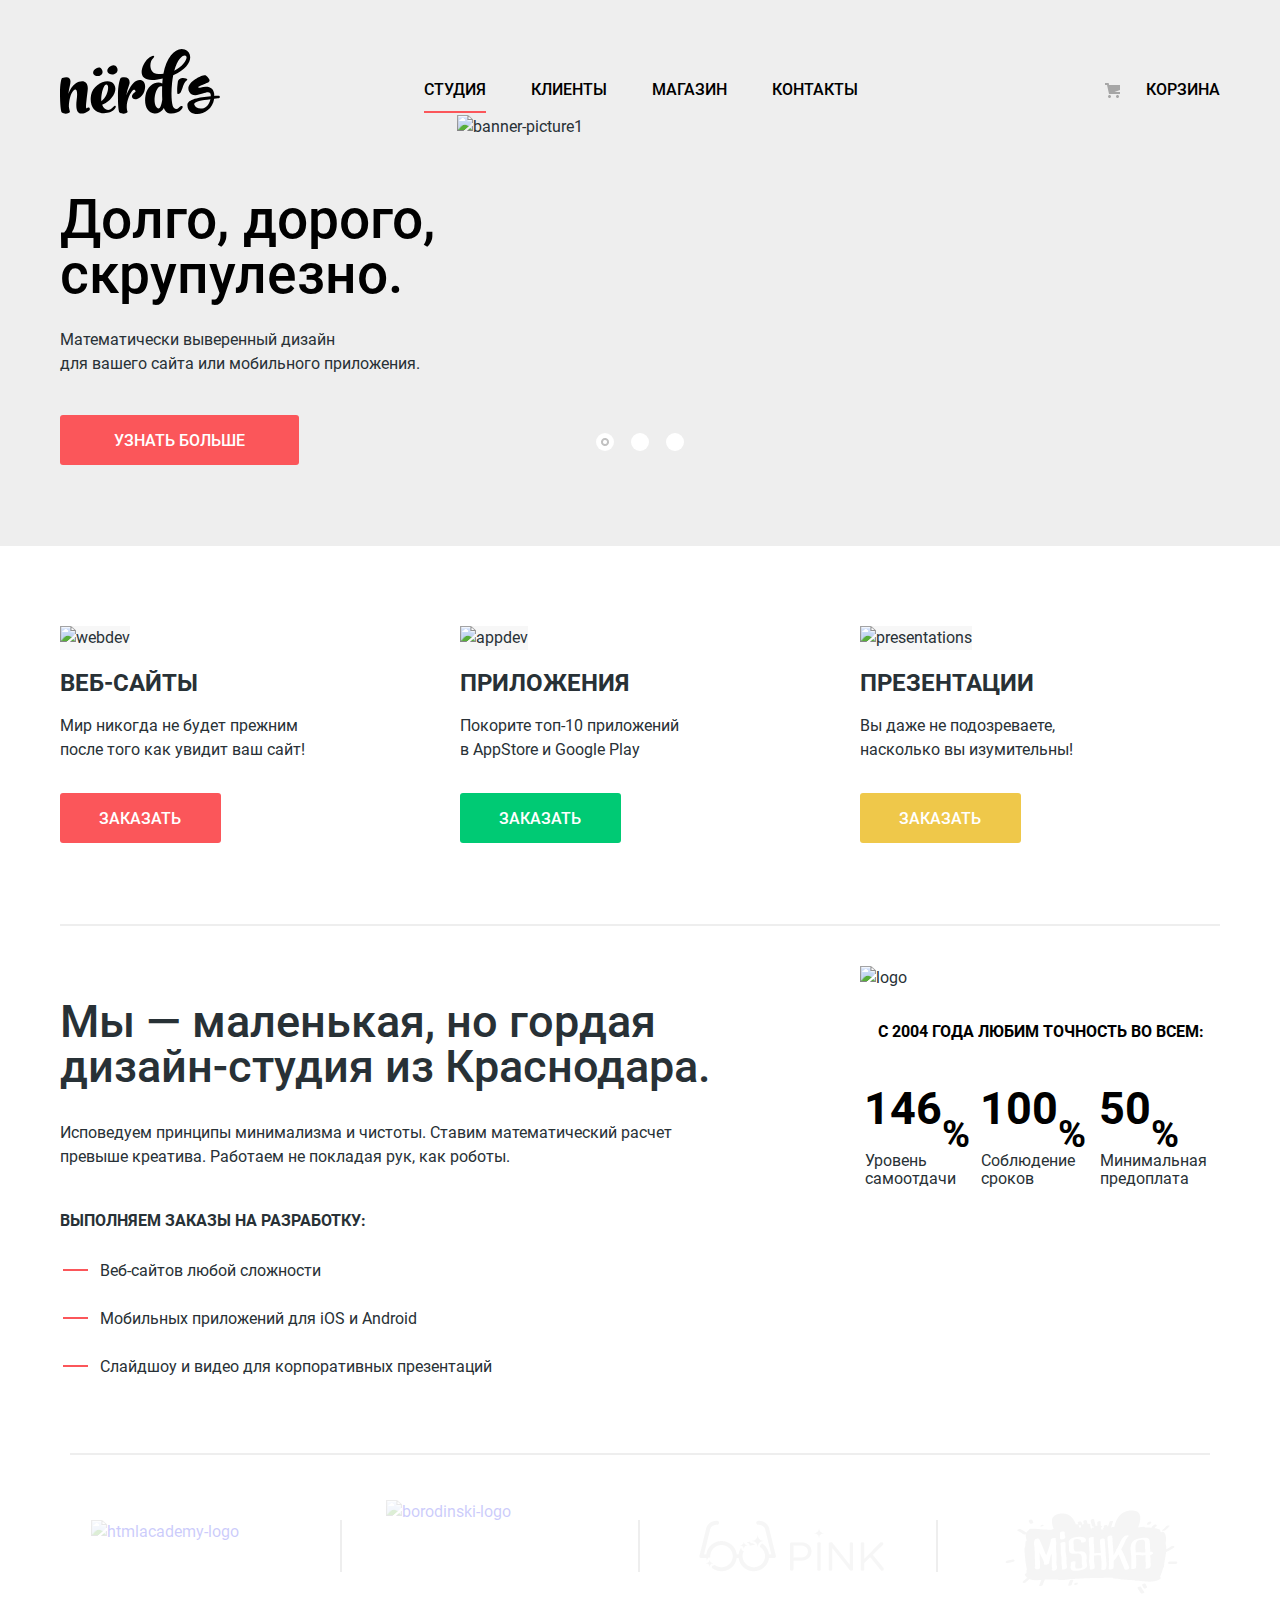
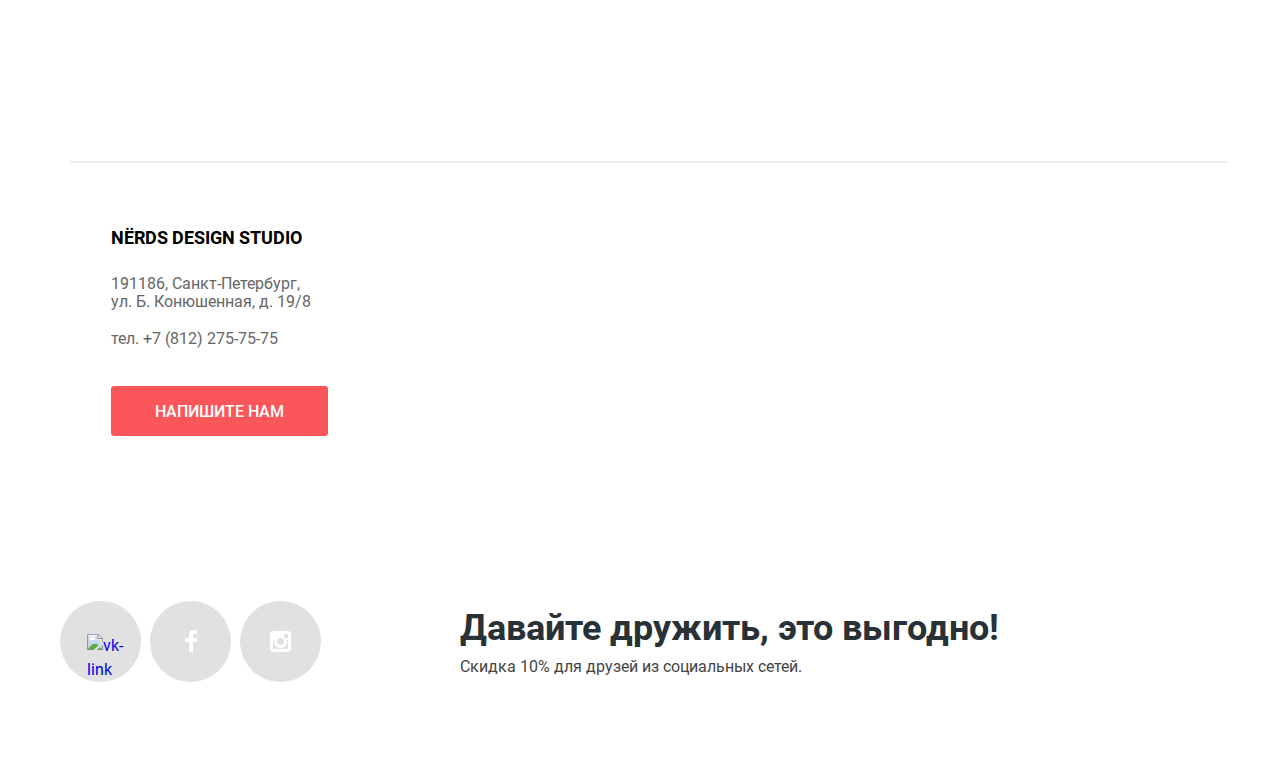
==== commit a42b1ded: "Сделал PP Для индекса и каталога" ====
--- a/index.html
+++ b/index.html
@@ -48,7 +48,7 @@
         <ul class="main-slider">
           <li class="slide slider-item slide-current">
             <h3>Долго, дорого, <br>
-              скурпулёзно.</h3>
+              скрупулезно.</h3>
             <p>Математически выверенный дизайн<br>
               для вашего сайта или мобильного приложения.</p>
             <button class="btn slider-btn">узнать больше</button>
@@ -93,15 +93,15 @@
           <li class="feature-item">
             <img class="feature-image" src="img/illustration-2.jpg" alt="appdev" width="300" height="146">
             <h3>Приложения</h3>
-            <p>Покорите ТОП-10 приложений<br>
+            <p>Покорите топ-10 приложений<br>
               в AppStore и Google Play</p>
             <button class="btn buy2">заказать</button>
           </li>
           <li class="feature-item">
             <img class="feature-image" src="img/illustration-3.jpg" alt="presentations" width="300" height="146">
             <h3>Презентации</h3>
-            <p>Вы даже не подозреваете<br>
-              насколько вы изумительны</p>
+            <p>Вы даже не подозреваете,<br>
+              насколько вы изумительны!</p>
             <button class="btn buy3">заказать</button>
           </li>
         </ul>
@@ -110,8 +110,8 @@
     <section class="seo-block">
       <div class="container">
         <section class="about-company">
-          <h2 class="self-presentation">Кто мы</h2>
-          <p class="self-presentation-header">Мы - маленькая, но гордая<br>
+          <h2 class="visually-hidden">Кто мы</h2>
+          <p class="self-presentation-header">Мы &mdash; маленькая, но гордая<br>
             дизайн-студия из Краснодара.</p>
           <p class="self-presentation-item">Исповедуем принципы минимализма и чистоты. Ставим математический расчет<br>
             превыше креатива. Работаем не покладая рук, как роботы.</p>
@@ -146,16 +146,17 @@
         </section>
       </div>
     </section>
-    <section>
+    <section class="done-works">
+      <h1 class="visually-hidden">Список выполненных работ</h1>
       <div class="container">
         <ul class="brands-list">
-          <li class="brand-item"><a href="#"><img src="img/html-logo.png" width="199" height="68"
+          <li class="brand-item"><a href="#"><img class="html-logo" src="img/html-logo.png" width="199" height="68"
                 alt="htmlacademy-logo"></a></li>
-          <li class="brand-item"><a href="#"><img src="img/logo-borodinski.png" width="209" height="90"
+          <li class="brand-item"><a href="#"><img class="borodinski-logo" src="img/logo-borodinski.png" width="209" height="90"
                 alt="borodinski-logo"></a></li>
-          <li class="brand-item"><a href="#"><img src="img/logo-pink.png" width="185" height="52" alt="pink-logo"></a>
-          </li>
-          <li class="brand-item"><a href="#"><img src="img/logo-mishka.png" width="173" height="84"
+          <li class="brand-item"><a href="#"><img class="pink-logo" src="img/logo-pink.png" width="185" height="52" alt="pink-logo"></a>
+          </li>
+          <li class="brand-item"><a href="#"><img class="mishka-logo" src="img/logo-mishka.png" width="173" height="84"
                 alt="mishka-logo"></a></li>
         </ul>
       </div>
--- a/css/style.css
+++ b/css/style.css
@@ -170,8 +170,8 @@
   color: var(--basic-black);
   text-align: center;
   margin: 0;
-  padding-bottom: 108px;
-  padding-top: 85px;
+  padding-bottom: 101px;
+  padding-top: 118px;
 }
 
 
@@ -184,13 +184,29 @@
   text-transform: uppercase;
   color: var(--basic-black);
   background-color: var(--header-gray);
-}
-
-
+  height: 81px;
+  z-index: 2;
+}
+
+.main-header .container {
+  height: 66px;
+}
+
+.main-header-logo {
+  position: relative;
+}
+
+.main-header-logo svg {
+  position:absolute;
+  content: "";
+  top: -9px;
+  left: -10px;
+  z-index: 3;
+}
 
 /* Container */
 .container {
-  width: 1157px;
+  width: 1160px;
   margin: 0 auto;
   padding: 0 10px;
 }
@@ -203,10 +219,11 @@
   flex-direction: row;
   align-items: center;
   justify-content: space-between;
-  margin-top: 48px;
+  margin-top: 57px;
 }
 
 .main-navigation-wrapper {
+  height: 431px;
   width: 100%;
   background-color: var(--header-gray);
 }
@@ -214,6 +231,8 @@
 .main-header-logo {
   width: 160px;
   height: 66px;
+  margin: 0;
+  padding: 0;
 }
 
 .site-navigation {
@@ -221,27 +240,36 @@
   flex-wrap: wrap;
   justify-content: space-between;
   list-style: none;
-}
-
-.site-navigation a,
-.user-navigation a {
+  margin: 0;
+  padding-bottom: 9px;
+
+}
+
+.site-navigation {
+  padding: 0;
+}
+
+.site-navigation li {
   color: var(--basic-black);
   display: block;
-  margin-left: 45px;
+  margin: 0;
+  margin-right: 45px;
 }
 
 /* User-navigation */
 
 .user-navigation .basket {
   position: relative;
-  padding-left: 40px;
+  margin-left: 40px;
+  left: 10px;
+
 }
 
 .basket::before {
     content: "";
     position: absolute;
     right: 100px;
-    top: 7px;
+    top: 3px;
     width: 15px;
     height: 15px;
     background-image: url("../img/cart-icon.svg");
@@ -273,7 +301,12 @@
 }
 
 .active-page {
+  padding-bottom: 12px;
   border-bottom: 2px solid var(--button-red);
+
+  &:hover {
+    border-color: red
+}
 }
 
 .page-title h1{
@@ -409,24 +442,29 @@
 .sort-filter {
   display: flex;
   justify-content: space-between;
-  margin-bottom: 48px;
+  margin-bottom: 40px;
 }
 
 
 .range-checkbox {
   border: none;
+  margin: 0;
   margin-bottom: 48px;
+  padding: 0;
 }
 
 .range-radio {
   border: none;
-  margin-bottom: 43px;
+  margin-bottom: 48px;
+  padding: 0;
 }
 
 .filter-option {
+  font-family: "Roboto", Arial, sans-serif;
+  font-weight: 400;
   font-size: 16px;
   line-height: 19px;
-  margin-bottom: 19px;
+  margin-bottom: 22px;
   padding-left: 35px;
   list-style: none;
 }
@@ -535,10 +573,10 @@
   justify-content: flex-start;
   flex-wrap: wrap;
   margin: 0;
-  margin-bottom: 40px;
   list-style: none;
 }
 .position-filters li {
+  padding-top: 10px;
   position: relative;
   margin-right: 25px;
 }
@@ -583,9 +621,11 @@
 /* Slider */
 .main-slider-background {
   background-color: var(--header-gray);
+  padding-top: 34px;
 }
 .main-slider-background .container {
   position: relative;
+  height: 431px;
 }
 
 .main-slider {
@@ -594,6 +634,11 @@
   list-style: none;
   margin:0;
   padding: 0;
+  width: 1157px;
+}
+
+.main-slider li {
+  height: 431px;
 }
 .slide {
   display: none;
@@ -612,7 +657,8 @@
   margin: 0;
   padding: 0;
   position: absolute;
-  top: 78px;
+  top: 77px;
+  left: -10px;
 }
 
 .slide p {
@@ -622,20 +668,21 @@
   line-height: 24px;
   color: var(--font-black);
   position:absolute;
-  top: 214px;
+  top: 213px;
+  left: -10px;
   margin: 0;
   padding: 0;
 }
 
 .slide img {
-  transform: translateX(397px) translateY(5px);
+  transform: translateX(387px) translateY(0px);
 }
 
 .slide-switch {
   position: absolute;
   content: "";
-  bottom: 96px;
-  right: 533px;
+  bottom: 95px;
+  right: 536px;
   display: flex;
   width: 88px;
   justify-content: space-between;
@@ -662,7 +709,8 @@
   background-color: var(--button-red);
   color: var(--basic-white);
   position: absolute;
-  top: 301px;
+  top: 300px;
+  left: -10px;
   padding-left: 54px;
   padding-right: 54px;
 
@@ -684,12 +732,16 @@
 
 .features-list {
   display: grid;
-  grid-template-columns: 1fr 1fr 1fr;
+  grid-template-columns: 300px 300px 300px;
   margin: 0;
   margin-top: 80px;
   padding: 0;
   column-gap: 100px;
   list-style: none;
+}
+
+.features .container {
+  padding-left: 0;
 }
 
 .feature-item h3 {
@@ -699,8 +751,8 @@
   line-height: 30px;
   color: var("--basic-black");
   text-transform: uppercase;
-  margin-top: 25px;
-  margin-bottom: 16px;
+  margin-top: 18px;
+  margin-bottom: 5px;
 }
 .feature-item p {
   font-family: "Roboto", Arial, sans-serif;
@@ -708,7 +760,10 @@
   font-size: 16px;
   line-height: 24px;
   color: var(--font-black);
-}
+  padding-bottom: 15px;
+}
+
+
 .feature-item > .btn {
   padding-left: 39px;
   padding-right: 40px;
@@ -718,6 +773,7 @@
   width: 300px;
   height: 146px;
   margin: 0;
+  padding: 0;
   object-fit: contain;
   background-color: #f7f7f7;
 }
@@ -759,12 +815,12 @@
 .seo-block .container {
   position: relative;
   display: grid;
-  grid-template-columns: 1fr 1fr;
-  width: 1160px;
-  margin-top: 73px;
-  margin-bottom: 73px;
+  grid-template-columns: 651px 374px;
+  grid-gap: 130px;
+  margin-top: 81px;
+  margin-bottom: 50px;
   border-top: 2px solid var(--header-gray);
-
+  padding-left: 0;
 }
 .about-company {
   font-family: "Roboto", Arial, sans-serif;
@@ -775,9 +831,7 @@
   margin-right: 149px;
   width: 651px;
 }
-.self-presentation {
-  display: none;
-}
+
 .self-presentation-header {
   font-family: "Roboto", Arial, sans-serif;
   font-weight: 500;
@@ -789,13 +843,17 @@
 }
 
 .seo-title {
+  font-family: "Roboto", Arial, sans-serif;
+  font-weight: 700;
+  font-size: 16px;
+  line-height: 24px;
+  color: var(--font-black);
   text-transform: uppercase;
-  margin-bottom: 40px;;
+  margin-bottom: 26px;
 }
 .competitions-list {
   list-style: none;
   position: relative;
-  height: 120px;
 }
 
 .self-presentation-item,
@@ -805,6 +863,11 @@
   font-size: 16px;
   line-height: 24px;
   color: var(--font-black);
+}
+
+.competition-item p {
+  margin-top: 0;
+  margin-bottom: 24px;
 }
 
 .self-presentation-item {
@@ -825,34 +888,41 @@
 }
 
 /* table */
+.competitions-table img {
+  margin-left: 19px;
+  margin-top: 5px;
+  margin-bottom: 30px;
+}
+
+
 .competitions-table {
-margin-top: 39px;
-
-}
+margin-top: 35px;
+}
+
 .terms caption {
   font-family: "Roboto", Arial, sans-serif;
   font-weight: 700;
   font-size: 16px;
+  line-height: 24px;
   font-weight: 24px;
   color: var(--basic-black);
+  text-transform: uppercase;
   padding-top: 37px;
   padding-bottom: 31px;
+  padding: 0;
+  padding-left: 10px;
+  margin-bottom: 23px;
 }
 
 .terms {
   font-family: "Roboto", Arial, sans-serif;
   font-weight: 700;
   color: var(--basic-black);
-  border-spacing: 20px 10px;
+  border-spacing: 23px 10px;
 }
 
 .col {
   margin-bottom: 11px;
-}
-.terms caption {
-  text-transform: uppercase;
-  font-size: 16px;
-  line-height: 24px;
 }
 
 .row1 {
@@ -879,14 +949,52 @@
 
 }
 /* Brands slider */
+
+.done-works {
+  margin-bottom: 170px;
+}
+
 .brands-list {
   border-top: 2px solid var(--header-gray);
   margin: 0;
+  display: grid;
+  grid-template-columns: 298px 298px 298px 298px;
+  grid-template-rows: 93px;
+  list-style: none;
+  padding: 0;
 }
 
 .brands-list li {
-  margin-top: 52px;
+  margin-top: 55px;
   position: relative;
+}
+
+.brand-item .html-logo {
+  position: absolute;
+  content: "";
+  top: 10px;
+  left: 21px;
+}
+
+.brand-item .borodinski-logo {
+  position: absolute;
+  content: "";
+  top: -10px;
+  left: 18px;
+}
+
+.brand-item .pink-logo {
+  position: absolute;
+  content: "";
+  top: 10px;
+  left: 33px;
+}
+
+.brand-item .mishka-logo {
+  position: absolute;
+  content: "";
+  top: 0;
+  left: 41px;
 }
 
 .brand-item a {
@@ -898,17 +1006,9 @@
   position: absolute;
   width: 2px;
   height: 52px;
-  right: 48px;
+  right: 26px;
   top: 10px;
   background-color: var(--header-gray);
-
-}
-.brands-list {
-  display: grid;
-  grid-template-columns: 1fr 1fr 1fr 1fr;
-  list-style: none;
-  padding-bottom: 44px;
-  border-bottom: 2px solid var(--header-gray);
 }
 
 .brand-item a:hover {
@@ -918,14 +1018,27 @@
   opacity: 0.2;
 }
 
+.brands-list::after {
+  position: absolute;
+  content: "";
+  border-bottom: 2px solid var(--header-gray);
+  width: 1158px;
+  top: 1761px;
+}
+
 /* Products */
+
+.product-sort > .container {
+  padding-left: 0;
+}
+
 .product-list {
   width: 760px;
   display: flex;
   flex-wrap: wrap;
   padding: 0;
   margin: 0;
-  margin-bottom: 32px;
+  margin-bottom: -17px;
   list-style: none;
 }
 .product-item {
@@ -933,7 +1046,7 @@
   height: 578px;
   top: -40px;
   margin-right: 40px;
-  margin-bottom: 64px;
+  margin-bottom: 72px;
   padding-top: 40px;
   position: relative;
 }
@@ -1111,8 +1224,9 @@
 
 /* Map */
 .contacts {
-  margin-top: 80px;
-}
+  margin-top: 61px;
+}
+
 .contacts .container {
   position: relative;
 }
@@ -1120,8 +1234,10 @@
 .contacts-block {
   position: absolute;
   content: "";
-  bottom: 54px;
-  left: 140px;
+  width: 319px;
+  height: 308px;
+  bottom: 59px;
+  left: 1px;
   background-color: var(--basic-white);
   padding: 49px 50px 47px 50px;
   margin: 0;
@@ -1134,7 +1250,8 @@
   line-height: 30px;
   text-transform: uppercase;
   color: var(--basic-black);
-  margin-top: 0;
+  margin: 0;
+  margin-bottom: 22px;
 }
 .contacts-block p {
   font-family: "Roboto", Arial, sans-serif;
@@ -1142,12 +1259,16 @@
   font-size: 16px;
   line-height: 18px;
   color: var(--map-gray);
+  margin: 0;
+  margin-bottom: 19px;
+
 }
 .btn-map {
   background-color: var(--button-red);
   color: var(--basic-white);
   padding-left: 44px;
   padding-right: 44px;
+  margin-top: 19px;
 }
 
 .btn-map:hover {
@@ -1162,6 +1283,10 @@
 .main-footer {
   height: 217px;
   margin:0;
+}
+
+.main-footer .container {
+  padding-left: 0;
 }
 
 .footer-wrapper {
@@ -1177,7 +1302,7 @@
   line-height: 36px;
   color: var(--basic-gray);
   margin-bottom:10px;
-  margin-top: 75px;
+  margin-top: 69px;
 }
 
 .main-footer .subtitle {
@@ -1198,10 +1323,6 @@
   padding: 0;
 }
 
-.footer-social {
-  margin-left: 140px;
-}
-
 .footer-social li:first-child  {
   margin-left: 0;
 }
@@ -1210,7 +1331,7 @@
 .social-fb,
 .social-inst {
   position: relative;
-  margin-top: 68px;
+  margin-top: 60px;
   margin-left: 9px;
   width: 81px;
   height: 81px;
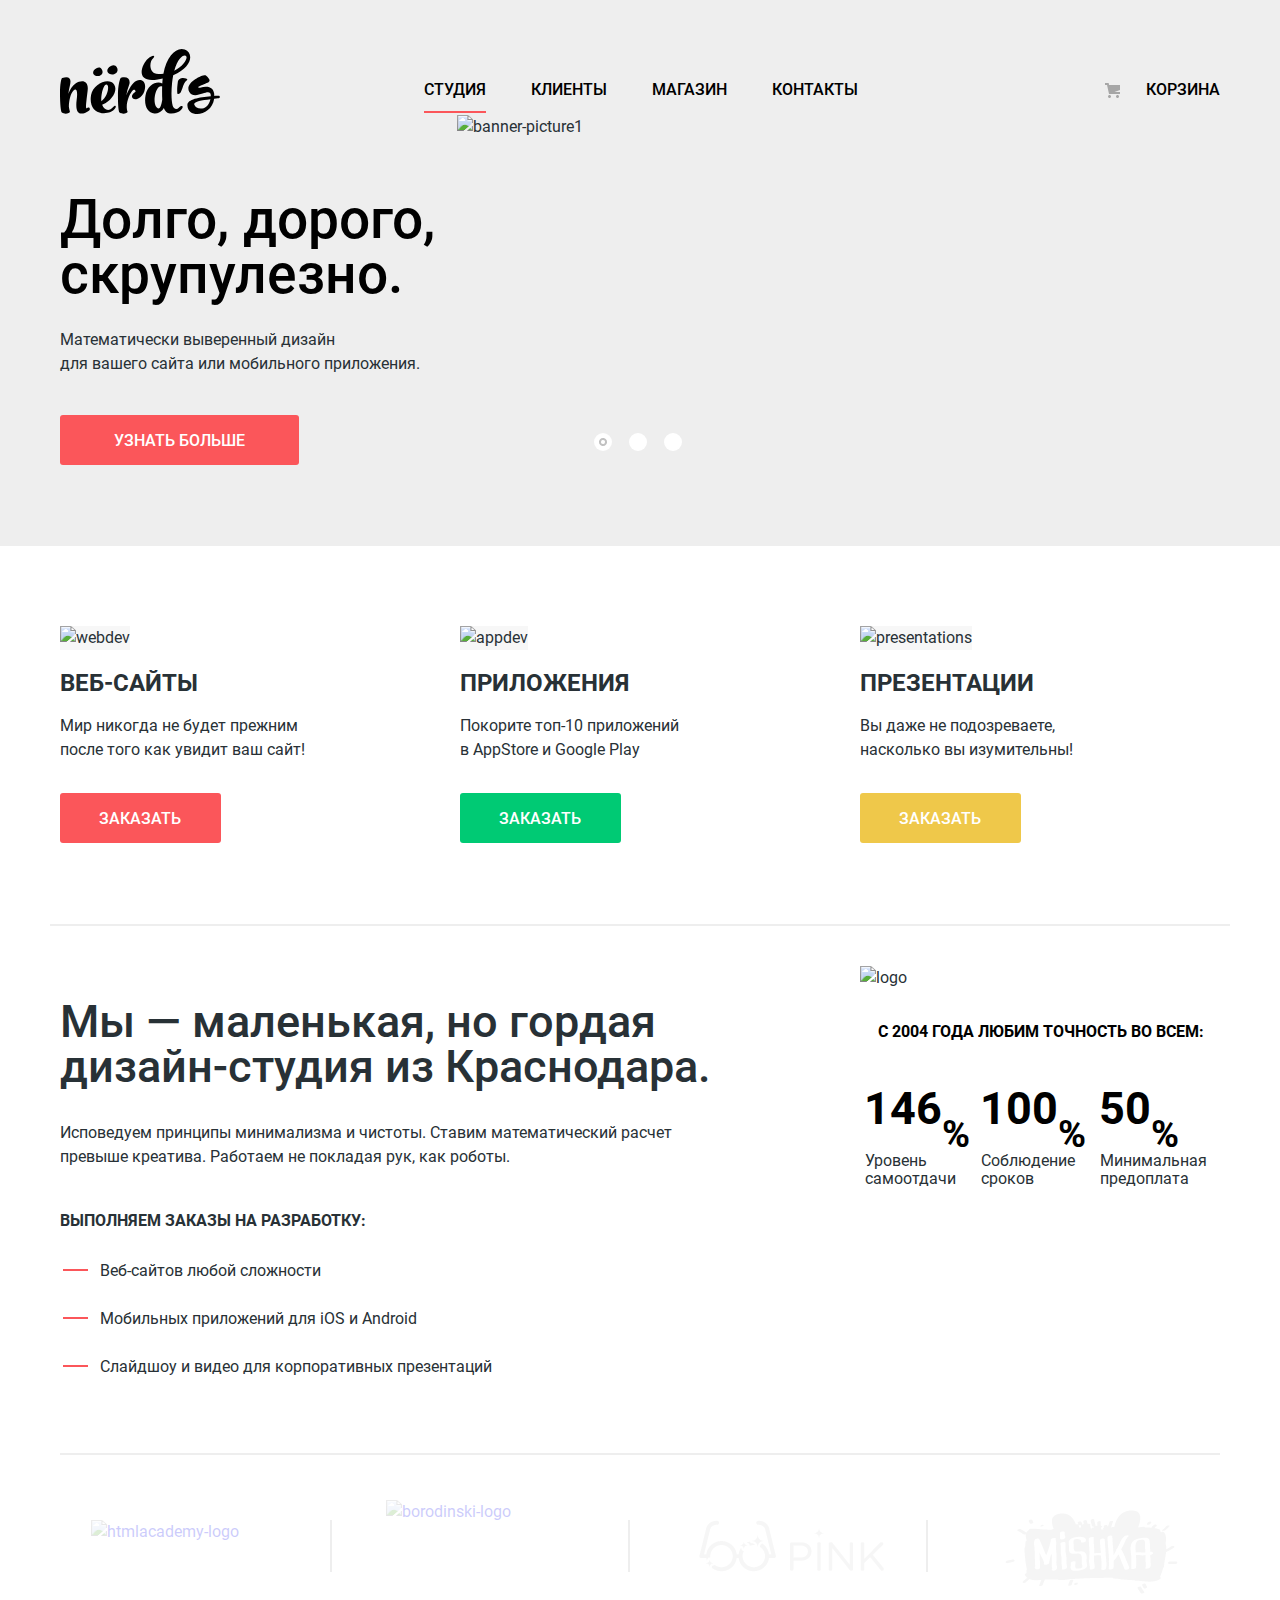
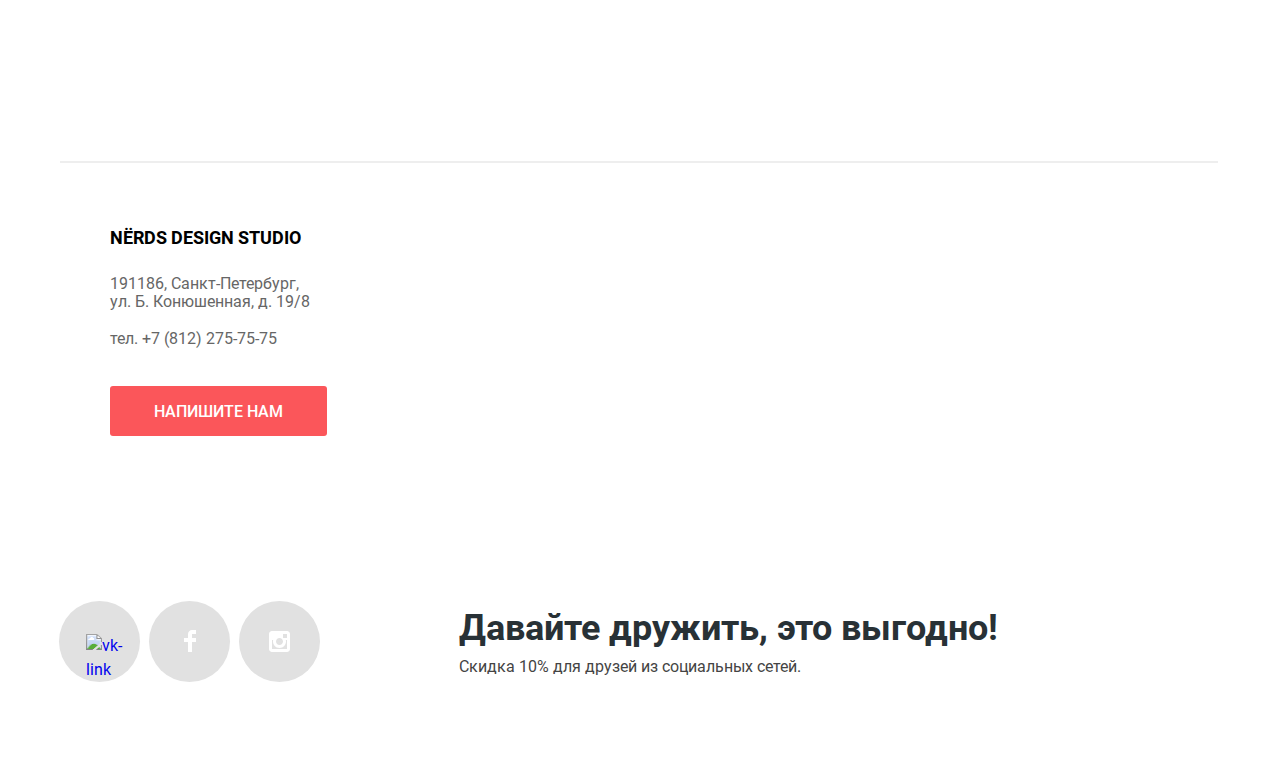
==== commit 5ae792c6: "Поправил ошибки" ====
--- a/index.html
+++ b/index.html
@@ -3,35 +3,29 @@
 
 <head>
   <meta charset="utf-8">
-  <title>HTML Academy: Нёрдс</title>
-  <link rel="stylesheet" href="css/normalize.css">
-  <link rel="stylesheet" href="css/style.css">
-
-
-  <link rel="icon" href="favicon.ico">
-  <link rel="icon" href="Favicon/32.svg" type="image/svg+xml">
-  <link rel="apple-touch-icon" href="Favicon/180.png">
-  <link rel="manifest" href="manifest.webmanifest">
+  <title>HTML Academy: Нёрдс catalog</title>
+  <link rel="stylesheet" href="./css/normalize.css">
+  <link rel="stylesheet" href="./css/style.min.css">
+  <link rel="icon" href="./favicon.ico">
+  <link rel="icon" href="./Favicon/32.svg" type="image/svg+xml">
+  <link rel="apple-touch-icon" href="./Favicon/180.png">
+  <link rel="manifest" href="./manifest.webmanifest">
 </head>
 
 <body class="page-body">
-
   <header class="main-header">
     <div class="container">
       <nav class="main-navigation">
-        <a class="main-header-logo" href="index.html">
-          <svg aria-hidden="true" focusable="false" width="160" height="66" viewBox="0 0 160 66"
-            xmlns="http://www.w3.org/2000/svg">
-            <path fill-rule="evenodd" clip-rule="evenodd"
-              d="M48.031 24.783C51.682 28.757 59.647 25.158 57.062 19.861C55.336 16.305 52.75 17.13 50.904 18.041C47.208 19.82 46.509 23.088 48.031 24.783ZM42.105 22.002C44.481 26.868 37.168 30.173 33.813 26.523C32.415 24.968 33.058 21.963 36.449 20.33C38.146 19.494 40.522 18.734 42.105 22.002ZM157.936 50.374C156.715 50.5332 155.442 50.6425 154.221 50.7474L154.179 50.751V50.807C151.764 68.171 127.991 71.038 127.4 57.406C127.131 51.239 138.993 49.456 150.798 48.318C151.007 42.9112 147.233 44.1234 142.648 45.5959C137.829 47.1437 132.115 48.979 129.19 43.717C124.171 34.692 143.822 25.779 145.918 27.615C152.271 33.1766 149.4 34.2063 144.727 35.8824L144.539 35.95C135.049 39.36 138.748 40.057 140.028 39.676C147.597 37.423 154.394 38.636 154.34 47.993C154.955 47.9419 155.557 47.9025 156.154 47.8634L156.154 47.8634C156.807 47.8207 157.452 47.7784 158.097 47.722C160.403 47.507 160.564 50.157 157.936 50.374ZM150.422 51.13C141.298 52.158 133.409 53.566 134.269 56.485C135.985 62.058 147.846 63.303 150.422 51.13ZM117.79 34.23C116.975 39.88 116.996 45.881 117.678 45.918C118.012 45.937 119.982 45.572 120.617 44.411C121.226 43.2934 121.794 41.7543 122.388 40.141L122.388 40.1409L122.388 40.1409L122.388 40.1408L122.388 40.1407L122.388 40.1406L122.388 40.1405C123.586 36.8907 124.895 33.3397 126.883 32.324C129.725 30.873 118.795 27.279 117.79 34.23ZM28.883 62.666C20.964 68.004 14.664 66.825 16.671 51.818C18.121 40.914 15.723 40.297 13.549 42.376C10.704 45.073 8.921 52.099 8.865 58.788C9.12323 60.3951 9.45828 61.9889 9.869 63.564C10.203 65.194 4.962 66.879 1.895 64.575C0.837 63.79 0 55.865 0 45.131C0 36.307 1.171 30.236 2.23 29.956C10.259 27.765 11.542 31.304 9.813 37.937C9.12537 40.5343 8.65871 43.1851 8.418 45.861C10.091 41.197 12.489 37.376 15.221 35.688C22.637 31.024 28.826 33.215 27.655 42.489C25.648 59.069 25.481 61.316 27.265 60.024C29.496 58.45 30.945 61.262 28.883 62.666ZM41.766 65.142C47.176 65.761 52.807 64.074 54.982 60.59C56.821 57.667 55.316 56.655 53.197 59.015C48.737 64.131 44.109 61.826 42.158 56.655L42.66 56.487C52.082 52.721 57.992 42.493 54.257 36.704C49.126 28.723 33.069 35.86 31.061 47.045C29.221 57.386 34.016 64.299 41.766 65.142ZM41.377 53.172C47.232 49.013 49.183 39.852 47.566 37.267C45.838 34.57 42.492 38.784 41.321 49.013C41.21 50.474 41.21 51.878 41.377 53.172ZM77.125 51.051C79.188 50.376 81.494 48.499 83.091 45.992C83.538 45.289 83.914 44.657 84.43 43.012C84.3675 43.2111 84.3915 43.1204 84.4509 42.8953C84.5588 42.4863 84.7839 41.6335 84.82 41.271C84.82 41.215 84.876 40.932 84.932 40.822C86.157 33.965 81.921 30.086 76.065 33.009C72.776 34.638 68.706 40.822 66.253 47.51C66.866 43.912 67.925 40.484 69.096 37.111C71.103 31.154 67.368 28.119 60.956 29.862C59.896 30.143 57.945 37.955 57.945 46.779C57.945 57.513 58.503 63.695 59.562 64.483C62.628 66.843 68.092 65.101 67.535 63.527C67.3189 62.9291 67.1554 62.3284 66.9926 61.7303L66.977 61.673C66.977 61.504 66.977 61.335 66.922 61.167C65.861 54.196 69.933 44.532 73.278 41.946C74.17 41.215 75.396 41.721 75.564 43.632C72.832 44.981 71.94 47.342 71.94 48.353C71.94 51.107 74.727 51.781 77.125 51.051Z" />
-            <path fill-rule="evenodd" clip-rule="evenodd"
-              d="M113.207 27.161C112.726 29.6539 112.354 32.1666 112.092 34.692C111.033 44.752 111.48 53.688 112.705 57.678C113.431 59.815 116.162 62.624 118.783 59.701C121.626 56.498 124.75 58.352 120.957 62.117C118.617 64.422 114.268 65.995 109.918 65.545C106.795 65.152 104.9 63.13 103.784 60.04C103.34 60.938 102.837 61.725 102.224 62.342C100.105 64.535 97.5389 65.772 94.2499 65.434C87.6129 64.704 83.7119 57.511 85.5509 47.281C87.5029 36.49 96.87 32.556 102.279 35.424C102.391 34.075 102.502 32.725 102.614 31.32C102.641 31.1795 102.655 31.039 102.669 30.8985C102.683 30.758 102.696 30.6175 102.724 30.477C101.079 30.8387 99.424 31.1575 97.7619 31.433C73.7869 35.423 82.0399 15.864 87.8939 10.75C94.53 5.017 95.2539 8.895 93.1909 10.188C89.5109 12.548 87.8939 26.093 98.4319 26.093C100.161 26.093 101.778 25.981 103.394 25.812C106.685 7.49 116.665 -1.391 124.75 1.532C133.726 4.792 132.779 19.067 113.207 27.161ZM102.279 51.554C102.055 48.012 102.055 44.022 102.112 39.918C102.112 39.6576 102.127 39.3974 102.141 39.1449C102.155 38.9068 102.168 38.6754 102.168 38.457C98.8219 36.939 95.5329 42.11 94.6949 49.249C93.7489 57.622 97.483 62.062 99.6029 60.04C101.22 58.409 102.056 53.237 102.279 51.554ZM126.365 8.389C124.581 5.747 118.058 8.951 114.267 22.721C123.802 18.167 127.593 10.299 126.365 8.389Z" />
+        <a class="main-header-logo" href="./index.html">
+          <svg aria-hidden="true" focusable="false" width="160" height="66" viewBox="0 0 160 66" xmlns="http://www.w3.org/2000/svg">
+            <path fill-rule="evenodd" clip-rule="evenodd" d="M48.031 24.783C51.682 28.757 59.647 25.158 57.062 19.861C55.336 16.305 52.75 17.13 50.904 18.041C47.208 19.82 46.509 23.088 48.031 24.783ZM42.105 22.002C44.481 26.868 37.168 30.173 33.813 26.523C32.415 24.968 33.058 21.963 36.449 20.33C38.146 19.494 40.522 18.734 42.105 22.002ZM157.936 50.374C156.715 50.5332 155.442 50.6425 154.221 50.7474L154.179 50.751V50.807C151.764 68.171 127.991 71.038 127.4 57.406C127.131 51.239 138.993 49.456 150.798 48.318C151.007 42.9112 147.233 44.1234 142.648 45.5959C137.829 47.1437 132.115 48.979 129.19 43.717C124.171 34.692 143.822 25.779 145.918 27.615C152.271 33.1766 149.4 34.2063 144.727 35.8824L144.539 35.95C135.049 39.36 138.748 40.057 140.028 39.676C147.597 37.423 154.394 38.636 154.34 47.993C154.955 47.9419 155.557 47.9025 156.154 47.8634L156.154 47.8634C156.807 47.8207 157.452 47.7784 158.097 47.722C160.403 47.507 160.564 50.157 157.936 50.374ZM150.422 51.13C141.298 52.158 133.409 53.566 134.269 56.485C135.985 62.058 147.846 63.303 150.422 51.13ZM117.79 34.23C116.975 39.88 116.996 45.881 117.678 45.918C118.012 45.937 119.982 45.572 120.617 44.411C121.226 43.2934 121.794 41.7543 122.388 40.141L122.388 40.1409L122.388 40.1409L122.388 40.1408L122.388 40.1407L122.388 40.1406L122.388 40.1405C123.586 36.8907 124.895 33.3397 126.883 32.324C129.725 30.873 118.795 27.279 117.79 34.23ZM28.883 62.666C20.964 68.004 14.664 66.825 16.671 51.818C18.121 40.914 15.723 40.297 13.549 42.376C10.704 45.073 8.921 52.099 8.865 58.788C9.12323 60.3951 9.45828 61.9889 9.869 63.564C10.203 65.194 4.962 66.879 1.895 64.575C0.837 63.79 0 55.865 0 45.131C0 36.307 1.171 30.236 2.23 29.956C10.259 27.765 11.542 31.304 9.813 37.937C9.12537 40.5343 8.65871 43.1851 8.418 45.861C10.091 41.197 12.489 37.376 15.221 35.688C22.637 31.024 28.826 33.215 27.655 42.489C25.648 59.069 25.481 61.316 27.265 60.024C29.496 58.45 30.945 61.262 28.883 62.666ZM41.766 65.142C47.176 65.761 52.807 64.074 54.982 60.59C56.821 57.667 55.316 56.655 53.197 59.015C48.737 64.131 44.109 61.826 42.158 56.655L42.66 56.487C52.082 52.721 57.992 42.493 54.257 36.704C49.126 28.723 33.069 35.86 31.061 47.045C29.221 57.386 34.016 64.299 41.766 65.142ZM41.377 53.172C47.232 49.013 49.183 39.852 47.566 37.267C45.838 34.57 42.492 38.784 41.321 49.013C41.21 50.474 41.21 51.878 41.377 53.172ZM77.125 51.051C79.188 50.376 81.494 48.499 83.091 45.992C83.538 45.289 83.914 44.657 84.43 43.012C84.3675 43.2111 84.3915 43.1204 84.4509 42.8953C84.5588 42.4863 84.7839 41.6335 84.82 41.271C84.82 41.215 84.876 40.932 84.932 40.822C86.157 33.965 81.921 30.086 76.065 33.009C72.776 34.638 68.706 40.822 66.253 47.51C66.866 43.912 67.925 40.484 69.096 37.111C71.103 31.154 67.368 28.119 60.956 29.862C59.896 30.143 57.945 37.955 57.945 46.779C57.945 57.513 58.503 63.695 59.562 64.483C62.628 66.843 68.092 65.101 67.535 63.527C67.3189 62.9291 67.1554 62.3284 66.9926 61.7303L66.977 61.673C66.977 61.504 66.977 61.335 66.922 61.167C65.861 54.196 69.933 44.532 73.278 41.946C74.17 41.215 75.396 41.721 75.564 43.632C72.832 44.981 71.94 47.342 71.94 48.353C71.94 51.107 74.727 51.781 77.125 51.051Z" />
+            <path fill-rule="evenodd" clip-rule="evenodd" d="M113.207 27.161C112.726 29.6539 112.354 32.1666 112.092 34.692C111.033 44.752 111.48 53.688 112.705 57.678C113.431 59.815 116.162 62.624 118.783 59.701C121.626 56.498 124.75 58.352 120.957 62.117C118.617 64.422 114.268 65.995 109.918 65.545C106.795 65.152 104.9 63.13 103.784 60.04C103.34 60.938 102.837 61.725 102.224 62.342C100.105 64.535 97.5389 65.772 94.2499 65.434C87.6129 64.704 83.7119 57.511 85.5509 47.281C87.5029 36.49 96.87 32.556 102.279 35.424C102.391 34.075 102.502 32.725 102.614 31.32C102.641 31.1795 102.655 31.039 102.669 30.8985C102.683 30.758 102.696 30.6175 102.724 30.477C101.079 30.8387 99.424 31.1575 97.7619 31.433C73.7869 35.423 82.0399 15.864 87.8939 10.75C94.53 5.017 95.2539 8.895 93.1909 10.188C89.5109 12.548 87.8939 26.093 98.4319 26.093C100.161 26.093 101.778 25.981 103.394 25.812C106.685 7.49 116.665 -1.391 124.75 1.532C133.726 4.792 132.779 19.067 113.207 27.161ZM102.279 51.554C102.055 48.012 102.055 44.022 102.112 39.918C102.112 39.6576 102.127 39.3974 102.141 39.1449C102.155 38.9068 102.168 38.6754 102.168 38.457C98.8219 36.939 95.5329 42.11 94.6949 49.249C93.7489 57.622 97.483 62.062 99.6029 60.04C101.22 58.409 102.056 53.237 102.279 51.554ZM126.365 8.389C124.581 5.747 118.058 8.951 114.267 22.721C123.802 18.167 127.593 10.299 126.365 8.389Z" />
           </svg>
         </a>
         <ul class="site-navigation">
-          <li><a href="index.html" class="active-page">Студия</a></li>
+          <li><a href="./index.html" class="active-page">Студия</a></li>
           <li><a href="#.html">Клиенты</a></li>
-          <li><a href="catalog.html">Магазин</a></li>
+          <li><a href="./catalog.html">Магазин</a></li>
           <li><a href="#.html">Контакты</a></li>
         </ul>
         <div class="user-navigation">
@@ -51,24 +45,24 @@
               скрупулезно.</h3>
             <p>Математически выверенный дизайн<br>
               для вашего сайта или мобильного приложения.</p>
-            <button class="btn slider-btn">узнать больше</button>
-            <img class="slide-img" src="img/nerds-index-slide1.png" alt="banner-picture1" width="760" height="431">
+            <button class="btn slider-btn" aria-label="Узнать больше о процессе работы">узнать больше</button>
+            <img class="slide-img" src="./img/nerds-index-slide1.png" alt="banner-picture1" width="760" height="431">
           </li>
           <li class="slide slider-item">
             <h3>Любим математику <br>
               как никто другой</h3>
             <p>Никакого креатива, только математические формулы<br>
               для расчета идеальных пропорций</p>
-            <button class="btn slider-btn" aria-label="">узнать больше</button>
-            <img src="img/nerds-index-slide2.png" alt="banner-picture2" width="760" height="431">
+            <button class="btn slider-btn" aria-label="Узнать больше о процессе работы">узнать больше</button>
+            <img src="./img/nerds-index-slide2.png" alt="banner-picture2" width="760" height="431">
           </li>
           <li class="slide slider-item">
             <h3>Только ночь,<br>
               только хардкор</h3>
             <p>Работать днем, как все? Мы против этого.<br>
               Ближе к полуночи работа только начинается.</p>
-            <button class="btn slider-btn">узнать больше</button>
-            <img src="img/nerds-index-slide3.png" width="760" height="431" alt="banner-picture3">
+            <button class="btn slider-btn" aria-label="Узнать больше о процессе работы">узнать больше</button>
+            <img src="./img/nerds-index-slide3.png" width="760" height="431" alt="banner-picture3">
           </li>
         </ul>
         <div class="slide-switch">
@@ -76,7 +70,6 @@
           <button type="button" aria-label="Второй слайд" class="slider-button"></button>
           <button type="button" aria-label="Третий слайд" class="slider-button"></button>
         </div>
-
       </div>
     </section>
     <section class="features">
@@ -84,33 +77,34 @@
         <h2 class="visually-hidden">Что мы умеем делать</h2>
         <ul class="features-list">
           <li class="feature-item">
-            <img class="feature-image" src="img/illustration-1.jpg" alt="webdev" width="300" height="146">
+            <img class="feature-image" src="./img/illustration-1.jpg" alt="webdev" width="300" height="146">
             <h3>Веб-сайты</h3>
             <p>Мир никогда не будет прежним<br>
               после того как увидит ваш сайт!</p>
-            <button class="btn buy1">заказать</button>
+            <button class="btn buy1" aria-label="Заказать разработку веб-сайта">заказать</button>
           </li>
           <li class="feature-item">
-            <img class="feature-image" src="img/illustration-2.jpg" alt="appdev" width="300" height="146">
+            <img class="feature-image" src="./img/illustration-2.jpg" alt="appdev" width="300" height="146">
             <h3>Приложения</h3>
             <p>Покорите топ-10 приложений<br>
               в AppStore и Google Play</p>
-            <button class="btn buy2">заказать</button>
+            <button class="btn buy2" aria-label="Заказать разработку приложения">заказать</button>
           </li>
           <li class="feature-item">
-            <img class="feature-image" src="img/illustration-3.jpg" alt="presentations" width="300" height="146">
+            <img class="feature-image" src="./img/illustration-3.jpg" alt="presentations" width="300" height="146">
             <h3>Презентации</h3>
             <p>Вы даже не подозреваете,<br>
               насколько вы изумительны!</p>
-            <button class="btn buy3">заказать</button>
+            <button class="btn buy3" aria-label="Заказать презентацию">заказать</button>
           </li>
         </ul>
       </div>
     </section>
     <section class="seo-block">
+      <h2 class="visually-hidden">Презентация компании</h2>
       <div class="container">
         <section class="about-company">
-          <h2 class="visually-hidden">Кто мы</h2>
+          <h2 class="visually-hidden">О компании</h2>
           <p class="self-presentation-header">Мы &mdash; маленькая, но гордая<br>
             дизайн-студия из Краснодара.</p>
           <p class="self-presentation-item">Исповедуем принципы минимализма и чистоты. Ставим математический расчет<br>
@@ -129,7 +123,8 @@
           </ul>
         </section>
         <section class="competitions-table">
-          <img src="img/nerds-illustration.png" alt="logo" width="360" height="208">
+          <h2 class="visually-hidden">Таблица с преимуществами</h2>
+          <img src="./img/nerds-illustration.png" alt="logo" width="360" height="208">
           <table class="terms">
             <caption>с 2004 года любим точность во всем:</caption>
             <tr class="col">
@@ -147,31 +142,25 @@
       </div>
     </section>
     <section class="done-works">
-      <h1 class="visually-hidden">Список выполненных работ</h1>
+      <h2 class="visually-hidden">Список выполненных работ</h2>
       <div class="container">
         <ul class="brands-list">
-          <li class="brand-item"><a href="#"><img class="html-logo" src="img/html-logo.png" width="199" height="68"
-                alt="htmlacademy-logo"></a></li>
-          <li class="brand-item"><a href="#"><img class="borodinski-logo" src="img/logo-borodinski.png" width="209" height="90"
-                alt="borodinski-logo"></a></li>
-          <li class="brand-item"><a href="#"><img class="pink-logo" src="img/logo-pink.png" width="185" height="52" alt="pink-logo"></a>
-          </li>
-          <li class="brand-item"><a href="#"><img class="mishka-logo" src="img/logo-mishka.png" width="173" height="84"
-                alt="mishka-logo"></a></li>
+          <li class="brand-item"><a href="#"><img class="html-logo" src="./img/html-logo.png" width="199" height="68" alt="htmlacademy-logo"></a></li>
+          <li class="brand-item"><a href="#"><img class="borodinski-logo" src="./img/logo-borodinski.png" width="209" height="90" alt="borodinski-logo"></a></li>
+          <li class="brand-item"><a href="#"><img class="pink-logo" src="./img/logo-pink.png" width="185" height="52" alt="pink-logo"></a></li>
+          <li class="brand-item"><a href="#"><img class="mishka-logo" src="./img/logo-mishka.png" width="173" height="84" alt="mishka-logo"></a></li>
         </ul>
       </div>
     </section>
     <section class="contacts">
-        <iframe
-          src="https://www.google.com/maps/embed?pb=!1m18!1m12!1m3!1d1998.6037872533261!2d30.320858716186894!3d59.93871648187617!2m3!1f0!2f0!3f0!3m2!1i1024!2i768!4f13.1!3m3!1m2!1s0x4696310fca145cc1%3A0x42b32648d8238007!2z0JHQvtC70YzRiNCw0Y8g0JrQvtC90Y7RiNC10L3QvdCw0Y8g0YPQuy4sIDE5LzgsINCh0LDQvdC60YIt0J_QtdGC0LXRgNCx0YPRgNCzLCAxOTExODY!5e0!3m2!1sru!2sru!4v1615570045067!5m2!1sru!2sru"
-          width="100%" height="416" style="border:0;" allowfullscreen="" loading="lazy"></iframe>
+      <iframe class="iframe_map" src="https://www.google.com/maps/embed?pb=!1m18!1m12!1m3!1d1998.6037872533261!2d30.320858716186894!3d59.93871648187617!2m3!1f0!2f0!3f0!3m2!1i1024!2i768!4f13.1!3m3!1m2!1s0x4696310fca145cc1%3A0x42b32648d8238007!2z0JHQvtC70YzRiNCw0Y8g0JrQvtC90Y7RiNC10L3QvdCw0Y8g0YPQuy4sIDE5LzgsINCh0LDQvdC60YIt0J_QtdGC0LXRgNCx0YPRgNCzLCAxOTExODY!5e0!3m2!1sru!2sru!4v1615570045067!5m2!1sru!2sru" style="border:0;" allowfullscreen="" loading="lazy"></iframe>
       <div class="container">
         <div class="contacts-block">
           <h3>Nёrds design studio</h3>
           <p>191186, Санкт-Петербург,<br>
             ул. Б. Конюшенная, д. 19/8</p>
           <p>тел.<a class="contacts-phone" href="tel:+78122757575"></a> +7 (812) 275-75-75</p>
-          <button class="btn btn-map">напишите нам</button>
+          <a class="btn btn-map" aria-label="Свзяжитесь с нами">напишите нам</a>
         </div>
       </div>
     </section>
@@ -180,12 +169,9 @@
     <div class="container">
       <div class="footer-wrapper">
         <ul class="footer-social">
-          <li class="social-vk"><a href="#" aria-label="Вконтакте"><img class="vk" aria-hidden="true" focusable="false"
-                src="/img/vk-icon.svg" alt="vk-link"></a></li>
-          <li class="social-fb"><a href="#" aria-label="Facebook"><img class="fb" aria-hidden="true" focusable="false"
-                src="/img/fb-icon.svg" alt="facebook-link"></a></li>
-          <li class="social-inst"><a href="#" aria-label="Instagram"><img class="inst" aria-hidden="true"
-                focusable="false" src="/img/inst-icon.svg" alt="instagram-link"></a></li>
+          <li class="social-vk social-link"><a href="#" aria-label="Вконтакте"><img class="vk" aria-hidden="true" src="./img/vk-icon.svg" alt="vk-link"></a></li>
+          <li class="social-fb social-link"><a href="#" aria-label="Facebook"><img class="fb" aria-hidden="true" src="./img/fb-icon.svg" alt="facebook-link"></a></li>
+          <li class="social-inst social-link"><a href="#" aria-label="Instagram"><img class="inst" aria-hidden="true" src="./img/inst-icon.svg" alt="instagram-link"></a></li>
         </ul>
         <div class="footer-title">
           <p class="head">Давайте дружить, это выгодно!</p>
@@ -211,9 +197,9 @@
       </p>
       <button class="btn popup-button">отправить</button>
     </form>
-    <button class="modal-close" type="button" aria-label="Закрыть"></button>
+    <button class="modal-close" type="button" aria-label="Закрыть окно"></button>
   </section>
-  <script src="/js/popup.js"></script>
+  <script src="./js/popup-minified.js"></script>
 </body>
 
 </html>
--- a/css/style.min.css
+++ b/css/style.min.css
@@ -0,0 +1 @@
+@keyframes bounce{0%{transform:translateY(-2000px)}70%{transform:translateY(30px)}90%{transform:translateY(-10px)}to{transform:translateY(0)}}@keyframes shake{0%,to{transform:translateX(0)}10%,30%,50%,70%,90%{transform:translateX(-10px)}20%,40%,60%,80%{transform:translateX(10px)}}@font-face{font-family:"Roboto";src:local("Roboto"),url(../fonts/roboto.woff2) format("woff2"),url(../fonts/roboto.woff) format("woff");font-weight:400;font-style:normal}@font-face{font-family:"Roboto";src:local("Roboto"),url(../fonts/robotomedium.woff2) format("woff2"),url(../fonts/robotomedium.woff2) format("woff");font-weight:500;font-style:normal}@font-face{font-family:"Roboto";src:local("Roboto"),url(../fonts/robotobold.woff2) format("woff2"),url(../fonts/robotobold.woff) format("woff");font-weight:700;font-style:normal}:root{--basic-black:#000000;--basket-gray:#A6A6A6;--header-gray:#EEEEEE;--basic-white:#FFFFFF;--font-black:#283136;--range-center:#ABABAB;--filter-buttons:#4D4D4D;--up-push:#231F20;--up-down:#A6A6A6;--checkbox-gray:#C4C4C4;--background-gray:#888888;--map-gray:#666666;--ten-percent:#444444;--button-red:#FB565A;--focus-red:#E74246;--push-red:#D7373B;--button-green:#00CA74;--focus-green:#00BC6C;--push-green:#00AA62;--button-yellow:#EFC84A;--focus-yellow:#EAB534;--push-yellow:#E5A722;--social-button:#E1E1E1;--border-frame:#D7DCDE;--focus-gray:#DFDFDF;--push-gray:#D5D5D5;--active-border:#DBDBDB;--border-gray:#B4B9BB}html{box-sizing:border-box}*,::after,::before{box-sizing:inherit}.page{height:100%}.btn,body{font-family:"Roboto",Arial,sans-serif;font-size:16px}body{min-width:1160px;margin:0;padding:0;line-height:24px;font-weight:400;color:var(--font-black);min-height:100%;display:grid;grid-template-rows:min-content 1fr min-content;align-content:start}a{text-decoration:none}img{max-width:100%;height:auto}body,main{background-color:var(--basic-white)}.btn{font-weight:500;line-height:18px;display:inline-block;text-align:center;color:var(--basic-white);vertical-align:middle;text-transform:uppercase;border:0;padding-top:17px;padding-bottom:15px;border-radius:3px;cursor:pointer}.visually-hidden{position:absolute;width:1px;height:1px;margin:-1px;border:0;padding:0;white-space:nowrap;clip-path:inset(100%);clip:rect(0 0 0 0);overflow:hidden}.product-sort-container{display:grid;grid-template-columns:260px 1fr;align-content:start}.product-catalog{margin-left:141px}.page-headline{margin-bottom:55px}.main-header,.page-headline h1{font-family:"Roboto",Arial,sans-serif;font-weight:500;color:var(--basic-black)}.page-headline h1{font-size:55px;line-height:55px;text-align:center;margin:0;padding-bottom:101px;padding-top:118px}.main-header{font-size:16px;line-height:30px;text-transform:uppercase;background-color:var(--header-gray);height:81px;z-index:2}.main-header .container{height:66px}.main-header-logo{position:relative}.main-header-logo svg{position:absolute;content:"";top:-9px;z-index:3}.container{width:1180px;margin:0 auto;padding:0 10px}.main-navigation{display:flex;flex-direction:row;align-items:center;justify-content:space-between;margin-top:57px}.main-navigation-wrapper{height:431px;width:100%;background-color:var(--header-gray)}.main-header-logo{width:160px;height:66px;margin:0;padding:0}.site-navigation{display:flex;flex-wrap:wrap;justify-content:space-between;list-style:none;margin:0;padding:0}.site-navigation li{display:block;margin:0 45px 0 0;cursor:pointer}.user-navigation .basket{position:relative;margin-left:40px;cursor:pointer}.basket::before{content:"";position:absolute;right:100px;top:3px;width:15px;height:15px;background-image:url(../img/cart-icon.svg);background-repeat:no-repeat;background-position:0 0}.main-header-logo svg:active{fill:var(--up-down)}.main-header-logo svg:hover,.product-list li:hover .template-info,.product-list li:hover::before{opacity:1}.basket,.site-navigation a,.site-navigation li{color:var(--basic-black)}.basket:focus,.basket:hover,.site-navigation a:focus,.site-navigation a:hover{color:var(--button-red)}.basket:active,.site-navigation a:active{color:var(--basic-black);opacity:.3}.active-page{padding-bottom:12px;border-bottom:2px solid var(--button-red)}.page-headline{font-family:"Roboto",Arial,sans-serif;font-weight:500;font-size:55px;line-height:55px;color:var(--basic-black);background-color:var(--header-gray)}.range-form{padding:0;border:0;width:260px;margin:0 0 54px}.range-filter{width:260px;margin-top:49px}.filter-item legend{font-size:18px;line-height:24px;text-transform:uppercase;font-weight:700}.range-controls{position:relative;height:80px;margin-bottom:15px;padding-top:39px;padding-right:20px;padding-left:20px;background-color:#f1f1f1;border-radius:5px}.range-controls .scale{height:2px;background:#d7dcde}.range-controls .bar{width:70%;height:2px;background:#00ca74}.range-controls .toggle{position:absolute;top:31px;left:0;width:4px;height:4px;padding:0;border:8px solid var(--basic-white);background-color:var(--range-center);border-radius:50%;box-shadow:0 2px 1px 0 #cfcfcf;cursor:pointer;box-sizing:content-box}.range-controls .toggle-min{left:18px}.range-controls .toggle-max{left:160px}.price-controls{display:flex;justify-content:space-between}.filter-title,.price-controls label{text-transform:uppercase;font-family:"Roboto","Arial",sans-serif;font-size:16px}.price-controls input{width:80px;height:38px;padding:10px;margin-left:10px;text-align:center;color:#283136;border:0;border-radius:5px;background:#f1f1f1;cursor:pointer;font-family:inherit;font-size:inherit}.range-checkbox>.filter-title,.range-radio>.filter-title{margin-bottom:13px}.filter-title{font-family:"Roboto",Arial,sans-serif;font-weight:700;font-size:18px;line-height:30px;margin-top:0}.sort-filter .filter-title{margin-bottom:48px}.sort-filter{display:flex;justify-content:space-between;margin-bottom:40px}.range-checkbox{border:0;margin:0 0 48px;padding:0}.range-radio{border:0;margin-bottom:48px;padding:0}.filter-option{font-family:"Roboto",Arial,sans-serif;font-weight:400;font-size:16px;line-height:19px;margin-bottom:22px;padding-left:35px;list-style:none}.filter-option:last-child,.range-radio .filter-option:last-child{margin-bottom:0}.filter-option label{position:relative;display:block;cursor:pointer;user-select:none}.filter-input-radio+label::before{position:absolute;content:"";width:25px;height:25px;border:4px solid var(--filter-buttons);opacity:.4;border-radius:50%;top:-3px;left:-36px;cursor:pointer}.filter-input-radio:checked+label::after{content:"";position:absolute;top:5px;left:-28px;border-radius:50%;width:8px;height:8px;background-color:var(--filter-buttons);opacity:.4}.filter-input-radio:checked:hover+label::after,.filter-input-radio:hover+label::before{opacity:1}.filter-input-radio:checked:disabled+label::after,.filter-input-radio:disabled+label::before{opacity:.3;color:var(--font-black);background-color:var(--font-black)}.filter-input-checkbox+label::before{content:"";position:absolute;left:-36px;top:0;width:23px;height:23px;border:2px solid var(--filter-buttons);opacity:.3;border-radius:15%;cursor:pointer}.filter-input-checkbox:checked+label::after{content:"";position:absolute;top:2px;left:-32px;width:21px;height:17px;background-image:url(/img/check-v.svg);background-repeat:no-repeat;background-position:0 0;opacity:.3}.filter-input-checkbox:checked:hover+label::after,.filter-input-checkbox:hover+label::before{opacity:1}.filter-input-checkbox:checked:disabled+label::after,.filter-input-checkbox:disabled+label::before{opacity:.3;color:var(--font-black);background-color:var(--font-black)}.filter-button{font-family:"Roboto",Arial,sans-serif;font-weight:500;font-size:16px;line-height:18px;text-transform:uppercase;color:var(--basic-black);background-color:var(--header-gray);padding:17px 89px 15px 88px}.filter-button:hover{background-color:var(--focus-gray)}.filter-button:disabled{filter:grayscale(100%)}.position-filters{display:flex;justify-content:flex-start;flex-wrap:wrap;margin:0;list-style:none}.position-filters li{padding-top:10px;position:relative;margin-right:25px;cursor:pointer}.position-item:nth-child(3){margin-right:47px}.position-item:nth-child(4){margin-right:18px}.position-filters li:last-child{margin-right:0}.position-item,.position-item a{text-transform:uppercase;color:var(--basic-black)}.position-item{font-family:"Roboto",Arial,sans-serif;font-weight:400;font-size:14px;line-height:18px}.position-item a{opacity:.3}.position-item a:hover{color:var(--basic-black);opacity:.6}.position-item a:active,.position-item a:focus{color:var(--basic-black);opacity:1}.main-slider-background{background-color:var(--header-gray);padding-top:34px}.main-slider-background .container{position:relative;height:431px}.main-slider{background-color:var(--header-gray);position:relative;list-style:none;margin:0;padding:0;width:1157px}.main-slider li{height:431px}.slide{display:none}.slide-current{display:block}.slide h3,.slide p{font-weight:500;font-size:55px;line-height:55px;color:var(--basic-black);margin:0;padding:0;position:absolute;top:77px}.slide p{font-weight:400;font-size:16px;line-height:24px;color:var(--font-black);top:213px}.slide img{transform:translateX(397px) translateY(0)}.slide-switch{position:absolute;content:"";bottom:95px;right:548px;display:flex;width:88px;justify-content:space-between}.slide-switch button{padding:0;width:18px;height:18px;background-color:var(--basic-white);border-radius:50%;cursor:pointer;border:0}.slide-switch .current{background-image:url(/img/button-bullet.png);background-position:5px 5px;background-repeat:no-repeat}.slider-btn{background-color:var(--button-red);color:var(--basic-white);position:absolute;top:300px;padding-left:54px;padding-right:54px}.slider-btn:active,.slider-btn:hover{background-color:var(--push-red)}.features-list{display:grid;grid-template-columns:300px 300px 300px;margin:80px 0 0;padding:0;column-gap:100px;list-style:none}.feature-item h3,.feature-item p,.slide h3,.slide p{font-family:"Roboto",Arial,sans-serif}.feature-item h3{font-weight:700;font-size:24px;line-height:30px;color:var("--basic-black");text-transform:uppercase;margin-top:18px;margin-bottom:5px}.feature-item p{font-weight:400;font-size:16px;line-height:24px;color:var(--font-black);padding-bottom:15px}.feature-item>.btn{padding-left:39px;padding-right:40px}.feature-image{width:300px;height:146px;margin:0;padding:0;object-fit:contain;background-color:#f7f7f7}.buy1{background-color:var(--button-red);color:var(--basic-white)}.buy1:hover{background-color:var(--focus-red)}.buy1:focus{background-color:var(--push-red)}.buy2,.buy3{background-color:var(--button-green);color:var(--basic-white)}.buy2:hover{background-color:var(--focus-green)}.buy2:active{background-color:var(--push-green)}.buy3{background-color:var(--button-yellow)}.buy3:hover{background-color:var(--focus-yellow)}.buy3:active{background-color:var(--push-yellow)}.seo-block .container{position:relative;display:grid;grid-template-columns:651px 374px;grid-gap:130px;margin-top:81px;margin-bottom:50px;border-top:2px solid var(--header-gray)}.about-company{font-weight:700;font-size:16px;line-height:24px;margin-right:149px;width:651px}.about-company,.self-presentation-header,.seo-title{font-family:"Roboto",Arial,sans-serif;color:var(--font-black)}.self-presentation-header{font-weight:500;font-size:45px;line-height:45px;margin-top:73px;margin-bottom:32px}.seo-title{font-weight:700;font-size:16px;line-height:24px;text-transform:uppercase;margin-bottom:26px}.competitions-list{list-style:none;position:relative}.competition-item,.self-presentation-item{font-family:"Roboto",Arial,sans-serif;font-weight:400;font-size:16px;line-height:24px;color:var(--font-black)}.competition-item p{margin-top:0;margin-bottom:24px}.self-presentation-item{margin-bottom:40px}.brands-list li,.competitions-list li{position:relative}.competition-item p::before{content:"";position:absolute;width:25px;height:2px;background-color:var(--button-red);left:-37px;bottom:12px}.competitions-table img{margin-left:19px;margin-top:5px;margin-bottom:30px}.competitions-table{margin-top:35px}.terms,.terms caption{font-family:"Roboto",Arial,sans-serif;color:var(--basic-black)}.terms caption{font-size:16px;line-height:24px;font-weight:24px;text-transform:uppercase;padding:0 0 0 10px;margin-bottom:23px}.terms{font-weight:700;border-spacing:23px 10px}.col{margin-bottom:11px}.row1{font-size:45px;line-height:64px;margin-right:20px;padding:0;position:relative;text-align:left}.brand-item .html-logo,.row1 sup{position:absolute;content:"";top:25px}.row2{font-family:"Roboto",Arial,sans-serif;font-weight:400;font-size:16px;line-height:18px;color:var(--font-black)}.done-works{margin-bottom:170px}.brands-list{border-top:2px solid var(--header-gray);margin:0;display:grid;grid-template-columns:298px 298px 298px 298px;grid-template-rows:93px;list-style:none;padding:0}.brands-list li{margin-top:55px;cursor:pointer}.brand-item .html-logo{top:10px;left:31px}.brand-item .borodinski-logo{position:absolute;content:"";top:-10px;left:28px}.brand-item .mishka-logo,.brand-item .pink-logo{position:absolute;content:"";top:10px;left:43px}.brand-item .mishka-logo{top:0;left:51px}.brand-item a{opacity:.2}.brand-item:not(:last-child)::after{content:"";position:absolute;width:2px;height:52px;right:26px;top:10px;background-color:var(--header-gray)}.brand-item a:hover{opacity:2}.brand-item a:focus{opacity:.2}.brands-list::after{position:absolute;content:"";border-bottom:2px solid var(--header-gray);width:1158px;top:1761px}.product-list{width:760px;display:flex;flex-wrap:wrap;padding:0;margin:0 0 -17px;list-style:none}.product-item{width:359px;height:578px;top:-40px;margin-right:40px;margin-bottom:72px;padding-top:40px;position:relative}.product-list li::before{position:absolute;content:"";width:360px;height:40px;top:0;background-image:url(/img/browser.png);background-position:0 0;background-repeat:no-repeat;opacity:.12}.product-item:nth-child(2n){margin-right:0}.template-info{position:absolute;content:"";background-color:var(--header-gray);top:388px;width:360px;height:231px;opacity:0}.product-list li:hover{box-shadow:0 30px 50px rgba(0,0,0,.7)}.product-item h3{display:none}.item-desc,.item-name{font-family:"Roboto",Arial,sans-serif;text-align:center}.item-name{font-weight:700;font-size:18px;line-height:30px;margin-top:26px;margin-bottom:12px;text-transform:uppercase;color:var(--font-black)}.item-name:hover{color:var(--button-red)}.item-name:active{color:var(--basic-black);opacity:.3}.item-desc{font-weight:400;font-size:16px;line-height:18px;margin:0 0 0 52px;width:255px;color:var(--map-gray)}.pagination-item a,.template-btn{font-family:"Roboto",Arial,sans-serif;font-weight:500}.template-btn{font-size:18px;line-height:30px;padding:17px 72px 15px;margin-top:32px;margin-left:80px;text-align:center;color:var(--basic-white);background-color:var(--button-red)}.template-btn:hover{background-color:var(--focus-red)}.template-btn:active{background-color:var(--push-red);opacity:.3}.catalog-item-image{width:358px;height:578px;margin:0;object-fit:contain;background-color:#f7f7f7}.page-pagination{list-style:none;padding:0;margin:0;display:flex;flex-wrap:wrap}.pagination-item{margin-right:11px;cursor:pointer}.pagination-item a{font-size:16px;line-height:18px;color:var(--basic-black);background-color:var(--header-gray);display:block;padding:17px 20px 15px}.pagination-item a:hover{background-color:var(--focus-gray)}.first-page a,.pagination-item a:active{background-color:var(--basic-white);padding:14px 17px 12px;border:3px solid var(--active-border)}.pagination-item a:focus{background-color:var(--push-gray)}.pagination-item .next-btn{font-family:"Roboto",Arial,sans-serif;font-weight:500;font-size:16px;line-height:18px;color:var(--basic-black);background-color:var(--header-gray);text-transform:uppercase}.page-pagination .next-btn{padding:17px 77px 15px 78px}.next-btn:hover{background-color:var(--focus-gray)}.next-btn:focus{background-color:var(--push-gray)}.next-btn:active{background-color:var(--basic-white);padding:14px 74px 12px 75px;border:3px solid var(--active-border)}.iframe_map{width:100%;height:416px;cursor:pointer}.contacts{margin-top:61px}.contacts .container{position:relative}.contacts-block{position:absolute;content:"";width:319px;height:308px;bottom:59px;left:10px;background-color:var(--basic-white);padding:49px 50px 47px;margin:0}.contacts-block h3{font-family:"Roboto",Arial,sans-serif;font-weight:700;font-size:18px;line-height:30px;text-transform:uppercase;color:var(--basic-black);margin:0 0 22px}.contacts-block p{font-family:"Roboto",Arial,sans-serif;font-weight:400;font-size:16px;line-height:18px;color:var(--map-gray);margin:0 0 19px}.btn-map{background-color:var(--button-red);color:var(--basic-white);padding-left:44px;padding-right:44px;margin-top:19px}.btn-map:hover{background-color:var(--focus-red)}.btn-map:active{background-color:var(--push-red)}.main-footer{height:217px;margin:0}.main-footer .container{padding-left:0}.footer-wrapper{display:grid;grid-template-columns:1fr 900px;position:relative}.main-footer .head{font-family:"Roboto",Arial,sans-serif;font-weight:700;font-size:36px;line-height:36px;color:var(--basic-gray);margin-bottom:10px;margin-top:69px}.main-footer .subtitle,.popup-form label{font-family:"Roboto",Arial,sans-serif;font-size:16px}.main-footer .subtitle{font-weight:400;line-height:22px;color:var(--ten-percent);margin:0;padding:0}.footer-social{display:grid;grid-template-columns:1fr 1fr 1fr;list-style:none;margin:0;padding:0}.social-fb,.social-inst,.social-vk{position:relative;margin-top:60px;margin-left:9px;width:81px;height:81px;border-radius:50%;background-color:var(--social-button);cursor:pointer}.social-link:active{background-color:var(--push-red);box-shadow:inset 0 3px 0 rgba(0,1,1,.1)}.social-vk a{position:absolute;top:33px;left:27px}.social-fb a,.social-inst a{position:absolute;top:29px;left:35px}.social-inst a{top:30px;left:30px}.social-fb:hover,.social-vk:hover{background-color:var(--focus-red)}.social-vk:active .vk{background:linear-gradient(0deg,#d7373b,#d7373b),#fff}.social-fb:active,.social-inst:active .inst{background-color:var(--push-red);box-shadow:inset 0 3px 0 rgba(0,1,1,.1)}.social-inst:hover{background-color:var(--focus-red)}.footer-title{margin-left:139px}.modal,.pop-up{box-sizing:padding-box}.modal{position:fixed;top:0;right:0;bottom:0;left:0;margin:auto;color:var(--basic-black);background-color:var(--basic-white);display:none}.pop-up{width:960px;height:590px;padding:63px 99px 84px 100px;box-shadow:0 30px 50px rgba(0,0,0,.7)}.popup-show{display:block;animation:bounce .6s}.popup-error{animation:shake .6s}.pop-up h3{margin:0 0 37px;font-size:45px;line-height:53px}.popup-form label{display:block;font-weight:700;line-height:18px;margin:0 0 9px}.popup-form p:not(:last-child){margin:0 40px 34px 0}.popup-email input,.popup-message input,.popup-name input{box-sizing:border-box;width:360px;padding:16px 14px 16px 16px;font:inherit;color:var(--ten-percent);border:2px solid var(--border-frame);cursor:pointer}.popup-message input{width:760px;padding:16px 414px 84px 16px}.popup-form{display:flex;flex-wrap:wrap;position:relative}.popup-email,.popup-message,.popup-name{position:absolute;content:"";top:0;left:0}.popup-email,.popup-message{left:400px}.popup-message{top:111px;left:0;right:0}.popup-button{position:absolute;content:"";top:310px;padding:17px 83px 15px;background-color:var(--button-red);color:var(--basic-white)}.modal-close,.modal-close::after{position:absolute;cursor:pointer;border:0}.modal-close{bottom:491px;left:849px;width:22px;height:22px;background-color:transparent}.modal-close::after{content:"";top:10px;left:2px;width:21px;height:21px;background-image:url(/img/close-cross.png);background-repeat:no-repeat;opacity:.3}.modal-close:focus{border:0;opacity:1}.popup-button:hover{background-color:var(--focus-red);border:0}.popup-button:focus{background-color:var(--push-red);border:0}.popup-form input:hover{border-color:var(--border-gray)}.popup-form input:focus{border-color:var(--basic-black)}.popup-form input:invalid{border-color:var(--focus-red);color:var(--focus-red)}
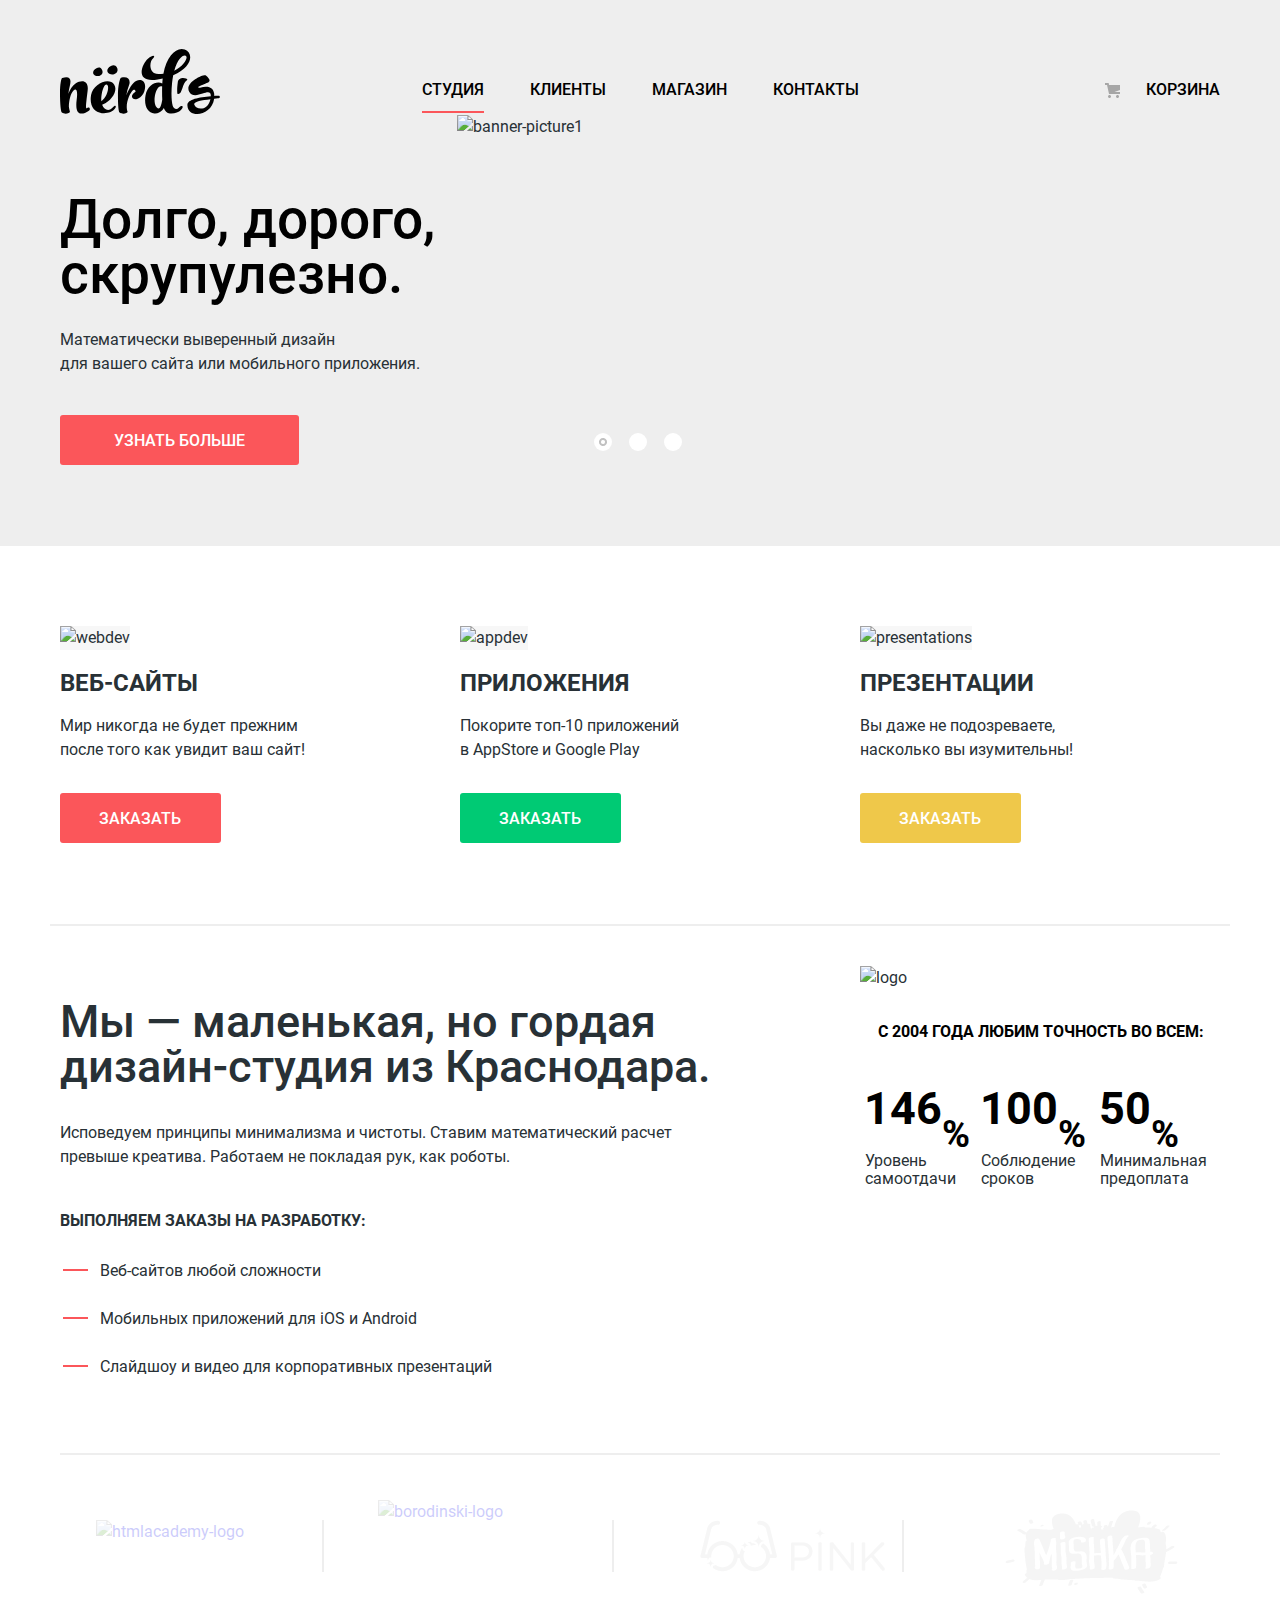
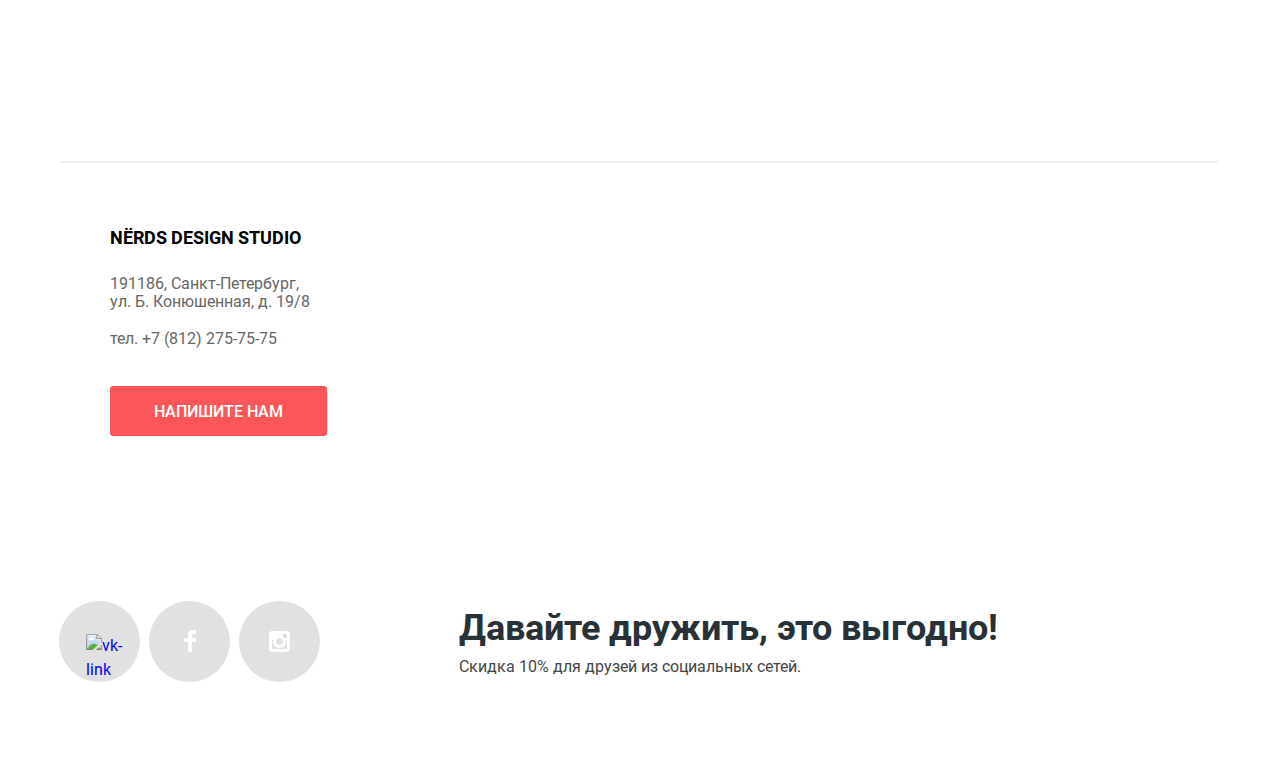
==== commit ed2110de: "Внес правки" ====
--- a/index.html
+++ b/index.html
@@ -153,14 +153,14 @@
       </div>
     </section>
     <section class="contacts">
-      <iframe class="iframe_map" src="https://www.google.com/maps/embed?pb=!1m18!1m12!1m3!1d1998.6037872533261!2d30.320858716186894!3d59.93871648187617!2m3!1f0!2f0!3f0!3m2!1i1024!2i768!4f13.1!3m3!1m2!1s0x4696310fca145cc1%3A0x42b32648d8238007!2z0JHQvtC70YzRiNCw0Y8g0JrQvtC90Y7RiNC10L3QvdCw0Y8g0YPQuy4sIDE5LzgsINCh0LDQvdC60YIt0J_QtdGC0LXRgNCx0YPRgNCzLCAxOTExODY!5e0!3m2!1sru!2sru!4v1615570045067!5m2!1sru!2sru" style="border:0;" allowfullscreen="" loading="lazy"></iframe>
+      <iframe class="iframe_map" src="https://www.google.com/maps/embed?pb=!1m18!1m12!1m3!1d1998.6037872533261!2d30.320858716186894!3d59.93871648187617!2m3!1f0!2f0!3f0!3m2!1i1024!2i768!4f13.1!3m3!1m2!1s0x4696310fca145cc1%3A0x42b32648d8238007!2z0JHQvtC70YzRiNCw0Y8g0JrQvtC90Y7RiNC10L3QvdCw0Y8g0YPQuy4sIDE5LzgsINCh0LDQvdC60YIt0J_QtdGC0LXRgNCx0YPRgNCzLCAxOTExODY!5e0!3m2!1sru!2sru!4v1615570045067!5m2!1sru!2sru" allowfullscreen="" loading="lazy"></iframe>
       <div class="container">
         <div class="contacts-block">
           <h3>Nёrds design studio</h3>
           <p>191186, Санкт-Петербург,<br>
             ул. Б. Конюшенная, д. 19/8</p>
           <p>тел.<a class="contacts-phone" href="tel:+78122757575"></a> +7 (812) 275-75-75</p>
-          <a class="btn btn-map" aria-label="Свзяжитесь с нами">напишите нам</a>
+          <a class="btn btn-map" href="#" aria-label="Свзяжитесь с нами">напишите нам</a>
         </div>
       </div>
     </section>
@@ -169,9 +169,9 @@
     <div class="container">
       <div class="footer-wrapper">
         <ul class="footer-social">
-          <li class="social-vk social-link"><a href="#" aria-label="Вконтакте"><img class="vk" aria-hidden="true" src="./img/vk-icon.svg" alt="vk-link"></a></li>
-          <li class="social-fb social-link"><a href="#" aria-label="Facebook"><img class="fb" aria-hidden="true" src="./img/fb-icon.svg" alt="facebook-link"></a></li>
-          <li class="social-inst social-link"><a href="#" aria-label="Instagram"><img class="inst" aria-hidden="true" src="./img/inst-icon.svg" alt="instagram-link"></a></li>
+          <li class="social-vk social-link"><a href="#" aria-label="Вконтакте"><img class="vk" aria-hidden="true" src="./img/vk-icon.svg" width="26" height="15" alt="vk-link"></a></li>
+          <li class="social-fb social-link"><a href="#" aria-label="Facebook"><img class="fb" aria-hidden="true" src="./img/fb-icon.svg" width="12" height="22" alt="facebook-link"></a></li>
+          <li class="social-inst social-link"><a href="#" aria-label="Instagram"><img class="inst" aria-hidden="true" src="./img/inst-icon.svg" width="21" height="21" alt="instagram-link"></a></li>
         </ul>
         <div class="footer-title">
           <p class="head">Давайте дружить, это выгодно!</p>
--- a/css/style.min.css
+++ b/css/style.min.css
@@ -1 +1 @@
-@keyframes bounce{0%{transform:translateY(-2000px)}70%{transform:translateY(30px)}90%{transform:translateY(-10px)}to{transform:translateY(0)}}@keyframes shake{0%,to{transform:translateX(0)}10%,30%,50%,70%,90%{transform:translateX(-10px)}20%,40%,60%,80%{transform:translateX(10px)}}@font-face{font-family:"Roboto";src:local("Roboto"),url(../fonts/roboto.woff2) format("woff2"),url(../fonts/roboto.woff) format("woff");font-weight:400;font-style:normal}@font-face{font-family:"Roboto";src:local("Roboto"),url(../fonts/robotomedium.woff2) format("woff2"),url(../fonts/robotomedium.woff2) format("woff");font-weight:500;font-style:normal}@font-face{font-family:"Roboto";src:local("Roboto"),url(../fonts/robotobold.woff2) format("woff2"),url(../fonts/robotobold.woff) format("woff");font-weight:700;font-style:normal}:root{--basic-black:#000000;--basket-gray:#A6A6A6;--header-gray:#EEEEEE;--basic-white:#FFFFFF;--font-black:#283136;--range-center:#ABABAB;--filter-buttons:#4D4D4D;--up-push:#231F20;--up-down:#A6A6A6;--checkbox-gray:#C4C4C4;--background-gray:#888888;--map-gray:#666666;--ten-percent:#444444;--button-red:#FB565A;--focus-red:#E74246;--push-red:#D7373B;--button-green:#00CA74;--focus-green:#00BC6C;--push-green:#00AA62;--button-yellow:#EFC84A;--focus-yellow:#EAB534;--push-yellow:#E5A722;--social-button:#E1E1E1;--border-frame:#D7DCDE;--focus-gray:#DFDFDF;--push-gray:#D5D5D5;--active-border:#DBDBDB;--border-gray:#B4B9BB}html{box-sizing:border-box}*,::after,::before{box-sizing:inherit}.page{height:100%}.btn,body{font-family:"Roboto",Arial,sans-serif;font-size:16px}body{min-width:1160px;margin:0;padding:0;line-height:24px;font-weight:400;color:var(--font-black);min-height:100%;display:grid;grid-template-rows:min-content 1fr min-content;align-content:start}a{text-decoration:none}img{max-width:100%;height:auto}body,main{background-color:var(--basic-white)}.btn{font-weight:500;line-height:18px;display:inline-block;text-align:center;color:var(--basic-white);vertical-align:middle;text-transform:uppercase;border:0;padding-top:17px;padding-bottom:15px;border-radius:3px;cursor:pointer}.visually-hidden{position:absolute;width:1px;height:1px;margin:-1px;border:0;padding:0;white-space:nowrap;clip-path:inset(100%);clip:rect(0 0 0 0);overflow:hidden}.product-sort-container{display:grid;grid-template-columns:260px 1fr;align-content:start}.product-catalog{margin-left:141px}.page-headline{margin-bottom:55px}.main-header,.page-headline h1{font-family:"Roboto",Arial,sans-serif;font-weight:500;color:var(--basic-black)}.page-headline h1{font-size:55px;line-height:55px;text-align:center;margin:0;padding-bottom:101px;padding-top:118px}.main-header{font-size:16px;line-height:30px;text-transform:uppercase;background-color:var(--header-gray);height:81px;z-index:2}.main-header .container{height:66px}.main-header-logo{position:relative}.main-header-logo svg{position:absolute;content:"";top:-9px;z-index:3}.container{width:1180px;margin:0 auto;padding:0 10px}.main-navigation{display:flex;flex-direction:row;align-items:center;justify-content:space-between;margin-top:57px}.main-navigation-wrapper{height:431px;width:100%;background-color:var(--header-gray)}.main-header-logo{width:160px;height:66px;margin:0;padding:0}.site-navigation{display:flex;flex-wrap:wrap;justify-content:space-between;list-style:none;margin:0;padding:0}.site-navigation li{display:block;margin:0 45px 0 0;cursor:pointer}.user-navigation .basket{position:relative;margin-left:40px;cursor:pointer}.basket::before{content:"";position:absolute;right:100px;top:3px;width:15px;height:15px;background-image:url(../img/cart-icon.svg);background-repeat:no-repeat;background-position:0 0}.main-header-logo svg:active{fill:var(--up-down)}.main-header-logo svg:hover,.product-list li:hover .template-info,.product-list li:hover::before{opacity:1}.basket,.site-navigation a,.site-navigation li{color:var(--basic-black)}.basket:focus,.basket:hover,.site-navigation a:focus,.site-navigation a:hover{color:var(--button-red)}.basket:active,.site-navigation a:active{color:var(--basic-black);opacity:.3}.active-page{padding-bottom:12px;border-bottom:2px solid var(--button-red)}.page-headline{font-family:"Roboto",Arial,sans-serif;font-weight:500;font-size:55px;line-height:55px;color:var(--basic-black);background-color:var(--header-gray)}.range-form{padding:0;border:0;width:260px;margin:0 0 54px}.range-filter{width:260px;margin-top:49px}.filter-item legend{font-size:18px;line-height:24px;text-transform:uppercase;font-weight:700}.range-controls{position:relative;height:80px;margin-bottom:15px;padding-top:39px;padding-right:20px;padding-left:20px;background-color:#f1f1f1;border-radius:5px}.range-controls .scale{height:2px;background:#d7dcde}.range-controls .bar{width:70%;height:2px;background:#00ca74}.range-controls .toggle{position:absolute;top:31px;left:0;width:4px;height:4px;padding:0;border:8px solid var(--basic-white);background-color:var(--range-center);border-radius:50%;box-shadow:0 2px 1px 0 #cfcfcf;cursor:pointer;box-sizing:content-box}.range-controls .toggle-min{left:18px}.range-controls .toggle-max{left:160px}.price-controls{display:flex;justify-content:space-between}.filter-title,.price-controls label{text-transform:uppercase;font-family:"Roboto","Arial",sans-serif;font-size:16px}.price-controls input{width:80px;height:38px;padding:10px;margin-left:10px;text-align:center;color:#283136;border:0;border-radius:5px;background:#f1f1f1;cursor:pointer;font-family:inherit;font-size:inherit}.range-checkbox>.filter-title,.range-radio>.filter-title{margin-bottom:13px}.filter-title{font-family:"Roboto",Arial,sans-serif;font-weight:700;font-size:18px;line-height:30px;margin-top:0}.sort-filter .filter-title{margin-bottom:48px}.sort-filter{display:flex;justify-content:space-between;margin-bottom:40px}.range-checkbox{border:0;margin:0 0 48px;padding:0}.range-radio{border:0;margin-bottom:48px;padding:0}.filter-option{font-family:"Roboto",Arial,sans-serif;font-weight:400;font-size:16px;line-height:19px;margin-bottom:22px;padding-left:35px;list-style:none}.filter-option:last-child,.range-radio .filter-option:last-child{margin-bottom:0}.filter-option label{position:relative;display:block;cursor:pointer;user-select:none}.filter-input-radio+label::before{position:absolute;content:"";width:25px;height:25px;border:4px solid var(--filter-buttons);opacity:.4;border-radius:50%;top:-3px;left:-36px;cursor:pointer}.filter-input-radio:checked+label::after{content:"";position:absolute;top:5px;left:-28px;border-radius:50%;width:8px;height:8px;background-color:var(--filter-buttons);opacity:.4}.filter-input-radio:checked:hover+label::after,.filter-input-radio:hover+label::before{opacity:1}.filter-input-radio:checked:disabled+label::after,.filter-input-radio:disabled+label::before{opacity:.3;color:var(--font-black);background-color:var(--font-black)}.filter-input-checkbox+label::before{content:"";position:absolute;left:-36px;top:0;width:23px;height:23px;border:2px solid var(--filter-buttons);opacity:.3;border-radius:15%;cursor:pointer}.filter-input-checkbox:checked+label::after{content:"";position:absolute;top:2px;left:-32px;width:21px;height:17px;background-image:url(/img/check-v.svg);background-repeat:no-repeat;background-position:0 0;opacity:.3}.filter-input-checkbox:checked:hover+label::after,.filter-input-checkbox:hover+label::before{opacity:1}.filter-input-checkbox:checked:disabled+label::after,.filter-input-checkbox:disabled+label::before{opacity:.3;color:var(--font-black);background-color:var(--font-black)}.filter-button{font-family:"Roboto",Arial,sans-serif;font-weight:500;font-size:16px;line-height:18px;text-transform:uppercase;color:var(--basic-black);background-color:var(--header-gray);padding:17px 89px 15px 88px}.filter-button:hover{background-color:var(--focus-gray)}.filter-button:disabled{filter:grayscale(100%)}.position-filters{display:flex;justify-content:flex-start;flex-wrap:wrap;margin:0;list-style:none}.position-filters li{padding-top:10px;position:relative;margin-right:25px;cursor:pointer}.position-item:nth-child(3){margin-right:47px}.position-item:nth-child(4){margin-right:18px}.position-filters li:last-child{margin-right:0}.position-item,.position-item a{text-transform:uppercase;color:var(--basic-black)}.position-item{font-family:"Roboto",Arial,sans-serif;font-weight:400;font-size:14px;line-height:18px}.position-item a{opacity:.3}.position-item a:hover{color:var(--basic-black);opacity:.6}.position-item a:active,.position-item a:focus{color:var(--basic-black);opacity:1}.main-slider-background{background-color:var(--header-gray);padding-top:34px}.main-slider-background .container{position:relative;height:431px}.main-slider{background-color:var(--header-gray);position:relative;list-style:none;margin:0;padding:0;width:1157px}.main-slider li{height:431px}.slide{display:none}.slide-current{display:block}.slide h3,.slide p{font-weight:500;font-size:55px;line-height:55px;color:var(--basic-black);margin:0;padding:0;position:absolute;top:77px}.slide p{font-weight:400;font-size:16px;line-height:24px;color:var(--font-black);top:213px}.slide img{transform:translateX(397px) translateY(0)}.slide-switch{position:absolute;content:"";bottom:95px;right:548px;display:flex;width:88px;justify-content:space-between}.slide-switch button{padding:0;width:18px;height:18px;background-color:var(--basic-white);border-radius:50%;cursor:pointer;border:0}.slide-switch .current{background-image:url(/img/button-bullet.png);background-position:5px 5px;background-repeat:no-repeat}.slider-btn{background-color:var(--button-red);color:var(--basic-white);position:absolute;top:300px;padding-left:54px;padding-right:54px}.slider-btn:active,.slider-btn:hover{background-color:var(--push-red)}.features-list{display:grid;grid-template-columns:300px 300px 300px;margin:80px 0 0;padding:0;column-gap:100px;list-style:none}.feature-item h3,.feature-item p,.slide h3,.slide p{font-family:"Roboto",Arial,sans-serif}.feature-item h3{font-weight:700;font-size:24px;line-height:30px;color:var("--basic-black");text-transform:uppercase;margin-top:18px;margin-bottom:5px}.feature-item p{font-weight:400;font-size:16px;line-height:24px;color:var(--font-black);padding-bottom:15px}.feature-item>.btn{padding-left:39px;padding-right:40px}.feature-image{width:300px;height:146px;margin:0;padding:0;object-fit:contain;background-color:#f7f7f7}.buy1{background-color:var(--button-red);color:var(--basic-white)}.buy1:hover{background-color:var(--focus-red)}.buy1:focus{background-color:var(--push-red)}.buy2,.buy3{background-color:var(--button-green);color:var(--basic-white)}.buy2:hover{background-color:var(--focus-green)}.buy2:active{background-color:var(--push-green)}.buy3{background-color:var(--button-yellow)}.buy3:hover{background-color:var(--focus-yellow)}.buy3:active{background-color:var(--push-yellow)}.seo-block .container{position:relative;display:grid;grid-template-columns:651px 374px;grid-gap:130px;margin-top:81px;margin-bottom:50px;border-top:2px solid var(--header-gray)}.about-company{font-weight:700;font-size:16px;line-height:24px;margin-right:149px;width:651px}.about-company,.self-presentation-header,.seo-title{font-family:"Roboto",Arial,sans-serif;color:var(--font-black)}.self-presentation-header{font-weight:500;font-size:45px;line-height:45px;margin-top:73px;margin-bottom:32px}.seo-title{font-weight:700;font-size:16px;line-height:24px;text-transform:uppercase;margin-bottom:26px}.competitions-list{list-style:none;position:relative}.competition-item,.self-presentation-item{font-family:"Roboto",Arial,sans-serif;font-weight:400;font-size:16px;line-height:24px;color:var(--font-black)}.competition-item p{margin-top:0;margin-bottom:24px}.self-presentation-item{margin-bottom:40px}.brands-list li,.competitions-list li{position:relative}.competition-item p::before{content:"";position:absolute;width:25px;height:2px;background-color:var(--button-red);left:-37px;bottom:12px}.competitions-table img{margin-left:19px;margin-top:5px;margin-bottom:30px}.competitions-table{margin-top:35px}.terms,.terms caption{font-family:"Roboto",Arial,sans-serif;color:var(--basic-black)}.terms caption{font-size:16px;line-height:24px;font-weight:24px;text-transform:uppercase;padding:0 0 0 10px;margin-bottom:23px}.terms{font-weight:700;border-spacing:23px 10px}.col{margin-bottom:11px}.row1{font-size:45px;line-height:64px;margin-right:20px;padding:0;position:relative;text-align:left}.brand-item .html-logo,.row1 sup{position:absolute;content:"";top:25px}.row2{font-family:"Roboto",Arial,sans-serif;font-weight:400;font-size:16px;line-height:18px;color:var(--font-black)}.done-works{margin-bottom:170px}.brands-list{border-top:2px solid var(--header-gray);margin:0;display:grid;grid-template-columns:298px 298px 298px 298px;grid-template-rows:93px;list-style:none;padding:0}.brands-list li{margin-top:55px;cursor:pointer}.brand-item .html-logo{top:10px;left:31px}.brand-item .borodinski-logo{position:absolute;content:"";top:-10px;left:28px}.brand-item .mishka-logo,.brand-item .pink-logo{position:absolute;content:"";top:10px;left:43px}.brand-item .mishka-logo{top:0;left:51px}.brand-item a{opacity:.2}.brand-item:not(:last-child)::after{content:"";position:absolute;width:2px;height:52px;right:26px;top:10px;background-color:var(--header-gray)}.brand-item a:hover{opacity:2}.brand-item a:focus{opacity:.2}.brands-list::after{position:absolute;content:"";border-bottom:2px solid var(--header-gray);width:1158px;top:1761px}.product-list{width:760px;display:flex;flex-wrap:wrap;padding:0;margin:0 0 -17px;list-style:none}.product-item{width:359px;height:578px;top:-40px;margin-right:40px;margin-bottom:72px;padding-top:40px;position:relative}.product-list li::before{position:absolute;content:"";width:360px;height:40px;top:0;background-image:url(/img/browser.png);background-position:0 0;background-repeat:no-repeat;opacity:.12}.product-item:nth-child(2n){margin-right:0}.template-info{position:absolute;content:"";background-color:var(--header-gray);top:388px;width:360px;height:231px;opacity:0}.product-list li:hover{box-shadow:0 30px 50px rgba(0,0,0,.7)}.product-item h3{display:none}.item-desc,.item-name{font-family:"Roboto",Arial,sans-serif;text-align:center}.item-name{font-weight:700;font-size:18px;line-height:30px;margin-top:26px;margin-bottom:12px;text-transform:uppercase;color:var(--font-black)}.item-name:hover{color:var(--button-red)}.item-name:active{color:var(--basic-black);opacity:.3}.item-desc{font-weight:400;font-size:16px;line-height:18px;margin:0 0 0 52px;width:255px;color:var(--map-gray)}.pagination-item a,.template-btn{font-family:"Roboto",Arial,sans-serif;font-weight:500}.template-btn{font-size:18px;line-height:30px;padding:17px 72px 15px;margin-top:32px;margin-left:80px;text-align:center;color:var(--basic-white);background-color:var(--button-red)}.template-btn:hover{background-color:var(--focus-red)}.template-btn:active{background-color:var(--push-red);opacity:.3}.catalog-item-image{width:358px;height:578px;margin:0;object-fit:contain;background-color:#f7f7f7}.page-pagination{list-style:none;padding:0;margin:0;display:flex;flex-wrap:wrap}.pagination-item{margin-right:11px;cursor:pointer}.pagination-item a{font-size:16px;line-height:18px;color:var(--basic-black);background-color:var(--header-gray);display:block;padding:17px 20px 15px}.pagination-item a:hover{background-color:var(--focus-gray)}.first-page a,.pagination-item a:active{background-color:var(--basic-white);padding:14px 17px 12px;border:3px solid var(--active-border)}.pagination-item a:focus{background-color:var(--push-gray)}.pagination-item .next-btn{font-family:"Roboto",Arial,sans-serif;font-weight:500;font-size:16px;line-height:18px;color:var(--basic-black);background-color:var(--header-gray);text-transform:uppercase}.page-pagination .next-btn{padding:17px 77px 15px 78px}.next-btn:hover{background-color:var(--focus-gray)}.next-btn:focus{background-color:var(--push-gray)}.next-btn:active{background-color:var(--basic-white);padding:14px 74px 12px 75px;border:3px solid var(--active-border)}.iframe_map{width:100%;height:416px;cursor:pointer}.contacts{margin-top:61px}.contacts .container{position:relative}.contacts-block{position:absolute;content:"";width:319px;height:308px;bottom:59px;left:10px;background-color:var(--basic-white);padding:49px 50px 47px;margin:0}.contacts-block h3{font-family:"Roboto",Arial,sans-serif;font-weight:700;font-size:18px;line-height:30px;text-transform:uppercase;color:var(--basic-black);margin:0 0 22px}.contacts-block p{font-family:"Roboto",Arial,sans-serif;font-weight:400;font-size:16px;line-height:18px;color:var(--map-gray);margin:0 0 19px}.btn-map{background-color:var(--button-red);color:var(--basic-white);padding-left:44px;padding-right:44px;margin-top:19px}.btn-map:hover{background-color:var(--focus-red)}.btn-map:active{background-color:var(--push-red)}.main-footer{height:217px;margin:0}.main-footer .container{padding-left:0}.footer-wrapper{display:grid;grid-template-columns:1fr 900px;position:relative}.main-footer .head{font-family:"Roboto",Arial,sans-serif;font-weight:700;font-size:36px;line-height:36px;color:var(--basic-gray);margin-bottom:10px;margin-top:69px}.main-footer .subtitle,.popup-form label{font-family:"Roboto",Arial,sans-serif;font-size:16px}.main-footer .subtitle{font-weight:400;line-height:22px;color:var(--ten-percent);margin:0;padding:0}.footer-social{display:grid;grid-template-columns:1fr 1fr 1fr;list-style:none;margin:0;padding:0}.social-fb,.social-inst,.social-vk{position:relative;margin-top:60px;margin-left:9px;width:81px;height:81px;border-radius:50%;background-color:var(--social-button);cursor:pointer}.social-link:active{background-color:var(--push-red);box-shadow:inset 0 3px 0 rgba(0,1,1,.1)}.social-vk a{position:absolute;top:33px;left:27px}.social-fb a,.social-inst a{position:absolute;top:29px;left:35px}.social-inst a{top:30px;left:30px}.social-fb:hover,.social-vk:hover{background-color:var(--focus-red)}.social-vk:active .vk{background:linear-gradient(0deg,#d7373b,#d7373b),#fff}.social-fb:active,.social-inst:active .inst{background-color:var(--push-red);box-shadow:inset 0 3px 0 rgba(0,1,1,.1)}.social-inst:hover{background-color:var(--focus-red)}.footer-title{margin-left:139px}.modal,.pop-up{box-sizing:padding-box}.modal{position:fixed;top:0;right:0;bottom:0;left:0;margin:auto;color:var(--basic-black);background-color:var(--basic-white);display:none}.pop-up{width:960px;height:590px;padding:63px 99px 84px 100px;box-shadow:0 30px 50px rgba(0,0,0,.7)}.popup-show{display:block;animation:bounce .6s}.popup-error{animation:shake .6s}.pop-up h3{margin:0 0 37px;font-size:45px;line-height:53px}.popup-form label{display:block;font-weight:700;line-height:18px;margin:0 0 9px}.popup-form p:not(:last-child){margin:0 40px 34px 0}.popup-email input,.popup-message input,.popup-name input{box-sizing:border-box;width:360px;padding:16px 14px 16px 16px;font:inherit;color:var(--ten-percent);border:2px solid var(--border-frame);cursor:pointer}.popup-message input{width:760px;padding:16px 414px 84px 16px}.popup-form{display:flex;flex-wrap:wrap;position:relative}.popup-email,.popup-message,.popup-name{position:absolute;content:"";top:0;left:0}.popup-email,.popup-message{left:400px}.popup-message{top:111px;left:0;right:0}.popup-button{position:absolute;content:"";top:310px;padding:17px 83px 15px;background-color:var(--button-red);color:var(--basic-white)}.modal-close,.modal-close::after{position:absolute;cursor:pointer;border:0}.modal-close{bottom:491px;left:849px;width:22px;height:22px;background-color:transparent}.modal-close::after{content:"";top:10px;left:2px;width:21px;height:21px;background-image:url(/img/close-cross.png);background-repeat:no-repeat;opacity:.3}.modal-close:focus{border:0;opacity:1}.popup-button:hover{background-color:var(--focus-red);border:0}.popup-button:focus{background-color:var(--push-red);border:0}.popup-form input:hover{border-color:var(--border-gray)}.popup-form input:focus{border-color:var(--basic-black)}.popup-form input:invalid{border-color:var(--focus-red);color:var(--focus-red)}
+@keyframes bounce{0%{transform:translateY(-2000px)}70%{transform:translateY(30px)}90%{transform:translateY(-10px)}to{transform:translateY(0)}}@keyframes shake{0%,to{transform:translateX(0)}10%,30%,50%,70%,90%{transform:translateX(-10px)}20%,40%,60%,80%{transform:translateX(10px)}}@font-face{font-family:"Roboto";src:local("Roboto"),url(../fonts/roboto.woff2) format("woff2"),url(../fonts/roboto.woff) format("woff");font-weight:400;font-style:normal}@font-face{font-family:"Roboto";src:local("Roboto"),url(../fonts/robotomedium.woff2) format("woff2"),url(../fonts/robotomedium.woff2) format("woff");font-weight:500;font-style:normal}@font-face{font-family:"Roboto";src:local("Roboto"),url(../fonts/robotobold.woff2) format("woff2"),url(../fonts/robotobold.woff) format("woff");font-weight:700;font-style:normal}:root{--basic-black:#000000;--basket-gray:#A6A6A6;--header-gray:#EEEEEE;--basic-white:#FFFFFF;--font-black:#283136;--range-center:#ABABAB;--filter-buttons:#4D4D4D;--up-push:#231F20;--up-down:#A6A6A6;--checkbox-gray:#C4C4C4;--background-gray:#888888;--map-gray:#666666;--ten-percent:#444444;--button-red:#FB565A;--focus-red:#E74246;--push-red:#D7373B;--button-green:#00CA74;--focus-green:#00BC6C;--push-green:#00AA62;--button-yellow:#EFC84A;--focus-yellow:#EAB534;--push-yellow:#E5A722;--social-button:#E1E1E1;--border-frame:#D7DCDE;--focus-gray:#DFDFDF;--push-gray:#D5D5D5;--active-border:#DBDBDB;--border-gray:#B4B9BB}html{box-sizing:border-box}*,::after,::before{box-sizing:inherit}.page{height:100%}.btn,body{font-family:"Roboto",Arial,sans-serif;font-size:16px}body{min-width:1160px;margin:0;padding:0;line-height:24px;font-weight:400;color:var(--font-black);min-height:100%;display:grid;grid-template-rows:min-content 1fr min-content;align-content:start}a{text-decoration:none}img{max-width:100%;height:auto}body,main{background-color:var(--basic-white)}.btn{font-weight:500;line-height:18px;display:inline-block;text-align:center;color:var(--basic-white);vertical-align:middle;text-transform:uppercase;border:0;padding-top:17px;padding-bottom:15px;border-radius:3px;cursor:pointer}.visually-hidden{position:absolute;width:1px;height:1px;margin:-1px;border:0;padding:0;white-space:nowrap;clip-path:inset(100%);clip:rect(0 0 0 0);overflow:hidden}.product-sort-container{display:grid;grid-template-columns:260px 1fr;align-content:start}.product-catalog{margin-left:141px}.page-headline{margin-bottom:55px}.main-header,.page-headline h1{font-family:"Roboto",Arial,sans-serif;font-weight:500;color:var(--basic-black)}.page-headline h1{font-size:55px;line-height:55px;text-align:center;margin:0;padding-bottom:101px;padding-top:118px}.main-header{font-size:16px;line-height:30px;text-transform:uppercase;background-color:var(--header-gray);height:81px;z-index:2}.main-header .container{height:66px}.main-header-logo{position:relative}.main-header-logo svg{position:absolute;content:"";top:-9px;z-index:3}.container{width:1180px;margin:0 auto;padding:0 10px}.main-navigation{display:flex;flex-direction:row;align-items:center;justify-content:space-between;margin-top:57px}.main-navigation-wrapper{height:431px;width:100%;background-color:var(--header-gray)}.main-header-logo{width:160px;height:66px;margin:0;padding:0}.site-navigation{display:flex;flex-wrap:wrap;justify-content:space-between;list-style:none;margin:9px 45px 0 0;padding:0 0 9px;width:437px}.site-navigation li:not(:nth-child(4)){color:var(--basic-black);display:block;margin:0 45px 0 0;cursor:pointer}.user-navigation .basket{position:relative;margin-left:40px;cursor:pointer}.basket::before{content:"";position:absolute;right:100px;top:3px;width:15px;height:15px;background-image:url(../img/cart-icon.svg);background-repeat:no-repeat;background-position:0 0}.main-header-logo svg:active{fill:var(--up-down)}.main-header-logo svg:hover,.product-list li:hover .template-info,.product-list li:hover::before{opacity:1}.basket,.site-navigation a{color:var(--basic-black)}.basket:focus,.basket:hover,.site-navigation a:focus,.site-navigation a:hover{color:var(--button-red)}.basket:active,.site-navigation a:active{color:var(--basic-black);opacity:.3}.active-page{padding-bottom:12px;border-bottom:2px solid var(--button-red)}.page-headline{font-family:"Roboto",Arial,sans-serif;font-weight:500;font-size:55px;line-height:55px;color:var(--basic-black);background-color:var(--header-gray)}.range-form{padding:0;border:0;width:260px;margin:0 0 54px}.range-filter{width:260px;margin-top:49px}.filter-item legend{font-size:18px;line-height:24px;text-transform:uppercase;font-weight:700}.range-controls{position:relative;height:80px;margin-bottom:15px;padding-top:39px;padding-right:20px;padding-left:20px;background-color:#f1f1f1;border-radius:5px}.range-controls .scale{height:2px;background:#d7dcde}.range-controls .bar{width:70%;height:2px;background:#00ca74}.range-controls .toggle{position:absolute;top:31px;left:0;width:4px;height:4px;padding:0;border:8px solid var(--basic-white);background-color:var(--range-center);border-radius:50%;box-shadow:0 2px 1px 0 #cfcfcf;cursor:pointer;box-sizing:content-box}.range-controls .toggle-min{left:18px}.range-controls .toggle-max{left:160px}.price-controls{display:flex;justify-content:space-between}.filter-title,.price-controls label{text-transform:uppercase;font-family:"Roboto","Arial",sans-serif;font-size:16px}.price-controls input{width:80px;height:38px;padding:10px;margin-left:10px;text-align:center;color:#283136;border:0;border-radius:5px;background:#f1f1f1;cursor:pointer;font-family:inherit;font-size:inherit}.range-checkbox>.filter-title,.range-radio>.filter-title{margin-bottom:13px}.filter-title{font-family:"Roboto",Arial,sans-serif;font-weight:700;font-size:18px;line-height:30px;margin-top:0}.sort-filter .filter-title{margin-bottom:48px}.sort-filter{display:flex;justify-content:space-between;margin-bottom:40px}.range-checkbox{border:0;margin:0 0 48px;padding:0}.range-radio{border:0;margin-bottom:48px;padding:0}.filter-option{font-family:"Roboto",Arial,sans-serif;font-weight:400;font-size:16px;line-height:19px;margin-bottom:22px;padding-left:35px;list-style:none}.filter-option:last-child,.range-radio .filter-option:last-child{margin-bottom:0}.filter-option label{position:relative;display:block;cursor:pointer;user-select:none}.filter-input-radio+label::before{position:absolute;content:"";width:25px;height:25px;border:4px solid var(--filter-buttons);opacity:.4;border-radius:50%;top:-3px;left:-36px;cursor:pointer}.filter-input-radio:checked+label::after{content:"";position:absolute;top:5px;left:-28px;border-radius:50%;width:8px;height:8px;background-color:var(--filter-buttons);opacity:.4}.filter-input-radio:checked:disabled+label::after,.filter-input-radio:disabled+label,.filter-input-radio:disabled+label::before{opacity:.3;color:rgba(40,49,54,.3)}.filter-input-checkbox+label::before{content:"";position:absolute;left:-36px;top:0;width:23px;height:23px;border:2px solid var(--filter-buttons);opacity:.3;border-radius:15%;cursor:pointer}.filter-input-checkbox:checked+label::after{content:"";position:absolute;top:2px;left:-32px;width:21px;height:17px;background-image:url(../img/check-v.svg);background-repeat:no-repeat;background-position:0 0;opacity:.3}.filter-input-checkbox:checked:focus+label::after,.filter-input-checkbox:checked:hover+label::after,.filter-input-checkbox:focus+label::before,.filter-input-checkbox:hover+label::before,.filter-input-radio:checked:focus+label::after,.filter-input-radio:checked:hover+label::after,.filter-input-radio:focus+label::before,.filter-input-radio:hover+label::before{opacity:1}.filter-input-checkbox:checked:disabled+label::after,.filter-input-checkbox:disabled+label,.filter-input-checkbox:disabled+label::before{opacity:.3;color:rgba(40,49,54,.3)}.filter-button{font-family:"Roboto",Arial,sans-serif;font-weight:500;font-size:16px;line-height:18px;text-transform:uppercase;color:var(--basic-black);background-color:var(--header-gray);padding:17px 89px 15px 88px}.filter-button:hover{background-color:var(--focus-gray)}.filter-button:disabled{filter:grayscale(100%)}.position-filters{display:flex;justify-content:flex-start;flex-wrap:wrap;margin:0;list-style:none}.position-filters li{padding-top:10px;position:relative;margin-right:25px;cursor:pointer}.position-item:nth-child(3){margin-right:47px}.position-item:nth-child(4){margin-right:18px}.position-filters li:last-child{margin-right:0}.position-item,.position-item a{text-transform:uppercase;color:var(--basic-black)}.position-item{font-family:"Roboto",Arial,sans-serif;font-weight:400;font-size:14px;line-height:18px}.position-item a{opacity:.3}.position-item a:hover{color:var(--basic-black);opacity:.6}.position-item a:active,.position-item a:focus{color:var(--basic-black);opacity:1}.main-slider-background{background-color:var(--header-gray);padding-top:34px}.main-slider-background .container{position:relative;height:431px}.main-slider{background-color:var(--header-gray);position:relative;list-style:none;margin:0;padding:0;width:1157px}.main-slider li{height:431px}.slide{display:none}.slide-current{display:block}.slide h3,.slide p{font-family:"Roboto",Arial,sans-serif;font-weight:500;font-size:55px;line-height:55px;color:var(--basic-black);margin:0;padding:0;position:absolute;top:77px}.slide p{font-weight:400;font-size:16px;line-height:24px;color:var(--font-black);top:213px;width:416px;height:48px;max-width:416px;max-height:48px;overflow:scroll}.slide img{transform:translateX(397px) translateY(0)}.slide-switch{position:absolute;content:"";bottom:95px;right:548px;display:flex;width:88px;justify-content:space-between}.slide-switch button{padding:0;width:18px;height:18px;background-color:var(--basic-white);border-radius:50%;cursor:pointer;border:0}.slide-switch .current{background-image:url(../img/button-bullet.png);background-position:5px 5px;background-repeat:no-repeat}.slider-btn{background-color:var(--button-red);color:var(--basic-white);position:absolute;top:300px;padding-left:54px;padding-right:54px}.slider-btn:hover{background-color:var(--push-red)}.slider-btn:focus{background-color:var(--focus-red);box-shadow:inset 0 3px 0 rgba(0,1,1,.1);color:rgba(255,255,255,.3)}.features-list{display:grid;grid-template-columns:300px 300px 300px;margin:80px 0 0;padding:0;column-gap:100px;list-style:none}.feature-item h3,.feature-item p{font-family:"Roboto",Arial,sans-serif}.feature-item h3{font-weight:700;font-size:24px;line-height:30px;color:var("--basic-black");text-transform:uppercase;margin-top:18px;margin-bottom:5px}.feature-item p{font-weight:400;font-size:16px;line-height:24px;color:var(--font-black);padding-bottom:15px;margin-bottom:31px;height:48px;width:260px;overflow:scroll}.feature-item>.btn{padding-left:39px;padding-right:40px}.feature-image{width:300px;height:146px;margin:0;padding:0;object-fit:contain;background-color:#f7f7f7}.buy1{background-color:var(--button-red);color:var(--basic-white)}.buy1:hover{background-color:var(--focus-red)}.buy1:focus{background-color:var(--push-red)}.buy2,.buy3{background-color:var(--button-green);color:var(--basic-white)}.buy2:hover{background-color:var(--focus-green)}.buy2:active{background-color:var(--push-green)}.buy3{background-color:var(--button-yellow)}.buy3:hover{background-color:var(--focus-yellow)}.buy3:active{background-color:var(--push-yellow)}.seo-block .container{position:relative;display:grid;grid-template-columns:651px 374px;grid-gap:130px;margin-top:81px;margin-bottom:50px;border-top:2px solid var(--header-gray)}.about-company{font-weight:700;font-size:16px;line-height:24px;margin-right:149px;width:651px}.about-company,.self-presentation-header,.seo-title{font-family:"Roboto",Arial,sans-serif;color:var(--font-black)}.self-presentation-header{font-weight:500;font-size:45px;line-height:45px;margin-top:73px;margin-bottom:32px}.seo-title{font-weight:700;font-size:16px;line-height:24px;text-transform:uppercase;margin-bottom:26px}.competitions-list{list-style:none;position:relative}.competition-item,.self-presentation-item{font-family:"Roboto",Arial,sans-serif;font-weight:400;font-size:16px;line-height:24px;color:var(--font-black)}.competition-item p{margin-top:0;margin-bottom:24px}.self-presentation-item{margin-bottom:40px}.brands-list li,.competitions-list li{position:relative}.competition-item p::before{content:"";position:absolute;width:25px;height:2px;background-color:var(--button-red);left:-37px;bottom:12px}.competitions-table img{margin-left:19px;margin-top:5px;margin-bottom:30px}.competitions-table{margin-top:35px}.terms,.terms caption{font-family:"Roboto",Arial,sans-serif;color:var(--basic-black)}.terms caption{font-size:16px;line-height:24px;font-weight:24px;text-transform:uppercase;padding:0 0 0 10px;margin-bottom:23px}.terms{font-weight:700;border-spacing:23px 10px}.col{margin-bottom:11px}.row1{font-size:45px;line-height:64px;margin-right:20px;padding:0;position:relative;text-align:left}.brand-item .html-logo,.row1 sup{position:absolute;content:"";top:25px}.row2{font-family:"Roboto",Arial,sans-serif;font-weight:400;font-size:16px;line-height:18px;color:var(--font-black)}.done-works{margin-bottom:170px}.brands-list{border-top:2px solid var(--header-gray);margin:0;display:grid;grid-template-columns:1fr 1fr 1fr 1fr;grid-template-rows:93px;list-style:none;padding:0}.brands-list li{margin-top:55px;cursor:pointer}.brand-item .html-logo{top:10px;left:36px}.brand-item .borodinski-logo{position:absolute;content:"";top:-10px;left:28px}.brand-item .mishka-logo,.brand-item .pink-logo{position:absolute;content:"";top:10px;left:60px}.brand-item .mishka-logo{top:0;left:75px}.brand-item a{opacity:.2}.brand-item:not(:last-child)::after{content:"";position:absolute;width:2px;height:52px;right:26px;top:10px;background-color:var(--header-gray)}.brand-item a:hover{opacity:2}.brand-item a:focus{opacity:.2}.brands-list::after{position:absolute;content:"";border-bottom:2px solid var(--header-gray);width:1158px;top:1761px}.product-list{width:760px;display:flex;flex-wrap:wrap;padding:0;margin:0 0 -17px;list-style:none}.product-item{width:359px;height:578px;top:-40px;margin-right:40px;margin-bottom:72px;padding-top:40px;position:relative}.product-list li::before{position:absolute;content:"";width:360px;height:40px;top:0;background-image:url(./img/browser.png);background-position:0 0;background-repeat:no-repeat;opacity:.12}.product-item:nth-child(2n){margin-right:0}.template-info{position:absolute;content:"";background-color:var(--header-gray);top:388px;width:360px;height:231px;opacity:0}.product-list li:hover{box-shadow:0 30px 50px rgba(0,0,0,.7)}.product-item h3{display:none}.item-desc,.item-name{font-family:"Roboto",Arial,sans-serif;text-align:center}.item-name{font-weight:700;font-size:18px;line-height:30px;margin-top:26px;margin-bottom:12px;text-transform:uppercase;color:var(--font-black)}.item-name:hover{color:var(--button-red)}.item-name:active{color:var(--basic-black);opacity:.3}.item-desc{font-weight:400;font-size:16px;line-height:18px;margin:0 0 0 52px;width:255px;max-height:40px;overflow:scroll;color:var(--map-gray)}.pagination-item a,.template-btn{font-family:"Roboto",Arial,sans-serif;font-weight:500}.template-btn{font-size:18px;line-height:30px;padding:17px 72px 15px;margin-top:32px;margin-left:80px;text-align:center;color:var(--basic-white);background-color:var(--button-red)}.template-btn:hover{background-color:var(--focus-red)}.template-btn:active{background-color:var(--push-red);opacity:.3}.catalog-item-image{width:358px;height:578px;margin:0;object-fit:contain;background-color:#f7f7f7}.page-pagination{list-style:none;padding:0;margin:0;display:flex;flex-wrap:wrap}.pagination-item{margin-right:11px;cursor:pointer}.pagination-item a{font-size:16px;line-height:18px;color:var(--basic-black);background-color:var(--header-gray);display:block;padding:17px 20px 15px}.pagination-item a:hover{background-color:var(--focus-gray)}.first-page a,.pagination-item a:active{background-color:var(--basic-white);padding:14px 17px 12px;border:3px solid var(--active-border)}.pagination-item a:focus{background-color:var(--push-gray)}.pagination-item .next-btn{font-family:"Roboto",Arial,sans-serif;font-weight:500;font-size:16px;line-height:18px;color:var(--basic-black);background-color:var(--header-gray);text-transform:uppercase}.page-pagination .next-btn{padding:17px 77px 15px 78px}.next-btn:hover{background-color:var(--focus-gray)}.next-btn:focus{background-color:var(--push-gray)}.next-btn:active{background-color:var(--basic-white);padding:14px 74px 12px 75px;border:3px solid var(--active-border)}.iframe_map{width:100%;height:416px;cursor:pointer;border:0}.contacts{margin-top:61px}.contacts .container{position:relative}.contacts-block{position:absolute;content:"";width:319px;height:308px;bottom:59px;left:10px;background-color:var(--basic-white);padding:49px 50px 47px;margin:0}.contacts-block h3{font-family:"Roboto",Arial,sans-serif;font-weight:700;font-size:18px;line-height:30px;text-transform:uppercase;color:var(--basic-black);margin:0 0 22px}.contacts-block p{font-family:"Roboto",Arial,sans-serif;font-weight:400;font-size:16px;line-height:18px;color:var(--map-gray);margin:0 0 19px}.btn-map{background-color:var(--button-red);color:var(--basic-white);padding-left:44px;padding-right:44px;margin-top:19px}.btn-map:hover{background-color:var(--focus-red)}.btn-map:active{background-color:var(--push-red)}.main-footer{height:217px;margin:0}.main-footer .container{padding-left:0}.footer-wrapper{display:grid;grid-template-columns:1fr 900px;position:relative}.main-footer .head{font-family:"Roboto",Arial,sans-serif;font-weight:700;font-size:36px;line-height:36px;color:var(--basic-gray);margin-bottom:10px;margin-top:69px;max-width:660px;max-height:36px;overflow:scroll}.main-footer .subtitle,.popup-form label{font-family:"Roboto",Arial,sans-serif;font-size:16px}.main-footer .subtitle{font-weight:400;line-height:22px;color:var(--ten-percent);margin:0;padding:0}.footer-social{display:grid;grid-template-columns:1fr 1fr 1fr;list-style:none;margin:0;padding:0;max-height:142px;overflow:scroll}.social-fb,.social-inst,.social-vk{position:relative;margin-top:60px;margin-left:9px;width:81px;height:81px;border-radius:50%;background-color:var(--social-button);cursor:pointer}.social-link:active{background-color:var(--push-red);box-shadow:inset 0 3px 0 rgba(0,1,1,.1)}.social-vk a{position:absolute;top:33px;left:27px}.social-fb a,.social-inst a{position:absolute;top:29px;left:35px}.social-inst a{top:30px;left:30px}.social-fb:hover,.social-vk:hover{background-color:var(--focus-red)}.social-vk:active .vk{background:linear-gradient(0deg,#d7373b,#d7373b),#fff}.social-fb:active,.social-inst:active .inst{background-color:var(--push-red);box-shadow:inset 0 3px 0 rgba(0,1,1,.1)}.social-inst:hover{background-color:var(--focus-red)}.footer-title{margin-left:139px}.modal,.pop-up{box-sizing:padding-box}.modal{position:fixed;top:0;right:0;bottom:0;left:0;margin:auto;color:var(--basic-black);background-color:var(--basic-white);display:none}.pop-up{width:960px;height:590px;padding:63px 99px 84px 100px;box-shadow:0 30px 50px rgba(0,0,0,.7)}.popup-show{display:block;animation:bounce .6s}.popup-error{animation:shake .6s}.pop-up h3{margin:0 0 37px;font-size:45px;line-height:53px}.popup-form label{display:block;font-weight:700;line-height:18px;margin:0 0 9px}.popup-form p:not(:last-child){margin:0 40px 34px 0}.popup-email input,.popup-message input,.popup-name input{box-sizing:border-box;width:360px;padding:16px 14px 16px 16px;font:inherit;color:var(--ten-percent);border:2px solid var(--border-frame);cursor:pointer}.popup-message input{width:760px;padding:16px 414px 84px 16px}.popup-form{display:flex;flex-wrap:wrap;position:relative}.popup-email,.popup-message,.popup-name{position:absolute;content:"";top:0;left:0}.popup-email,.popup-message{left:400px}.popup-message{top:111px;left:0;right:0}.popup-button{position:absolute;content:"";top:310px;padding:17px 83px 15px;background-color:var(--button-red);color:var(--basic-white)}.modal-close,.modal-close::after{position:absolute;cursor:pointer;border:0}.modal-close{bottom:491px;left:849px;width:22px;height:22px;background-color:transparent}.modal-close::after{content:"";top:10px;left:2px;width:21px;height:21px;background-image:url(/img/close-cross.png);background-repeat:no-repeat;opacity:.3}.modal-close:focus{border:0;opacity:1}.popup-button:hover{background-color:var(--focus-red);border:0}.popup-button:focus{background-color:var(--push-red);border:0}.popup-form input:hover{border-color:var(--border-gray)}.popup-form input:focus{border-color:var(--basic-black)}.popup-form input:invalid{border-color:var(--focus-red);color:var(--focus-red)}
